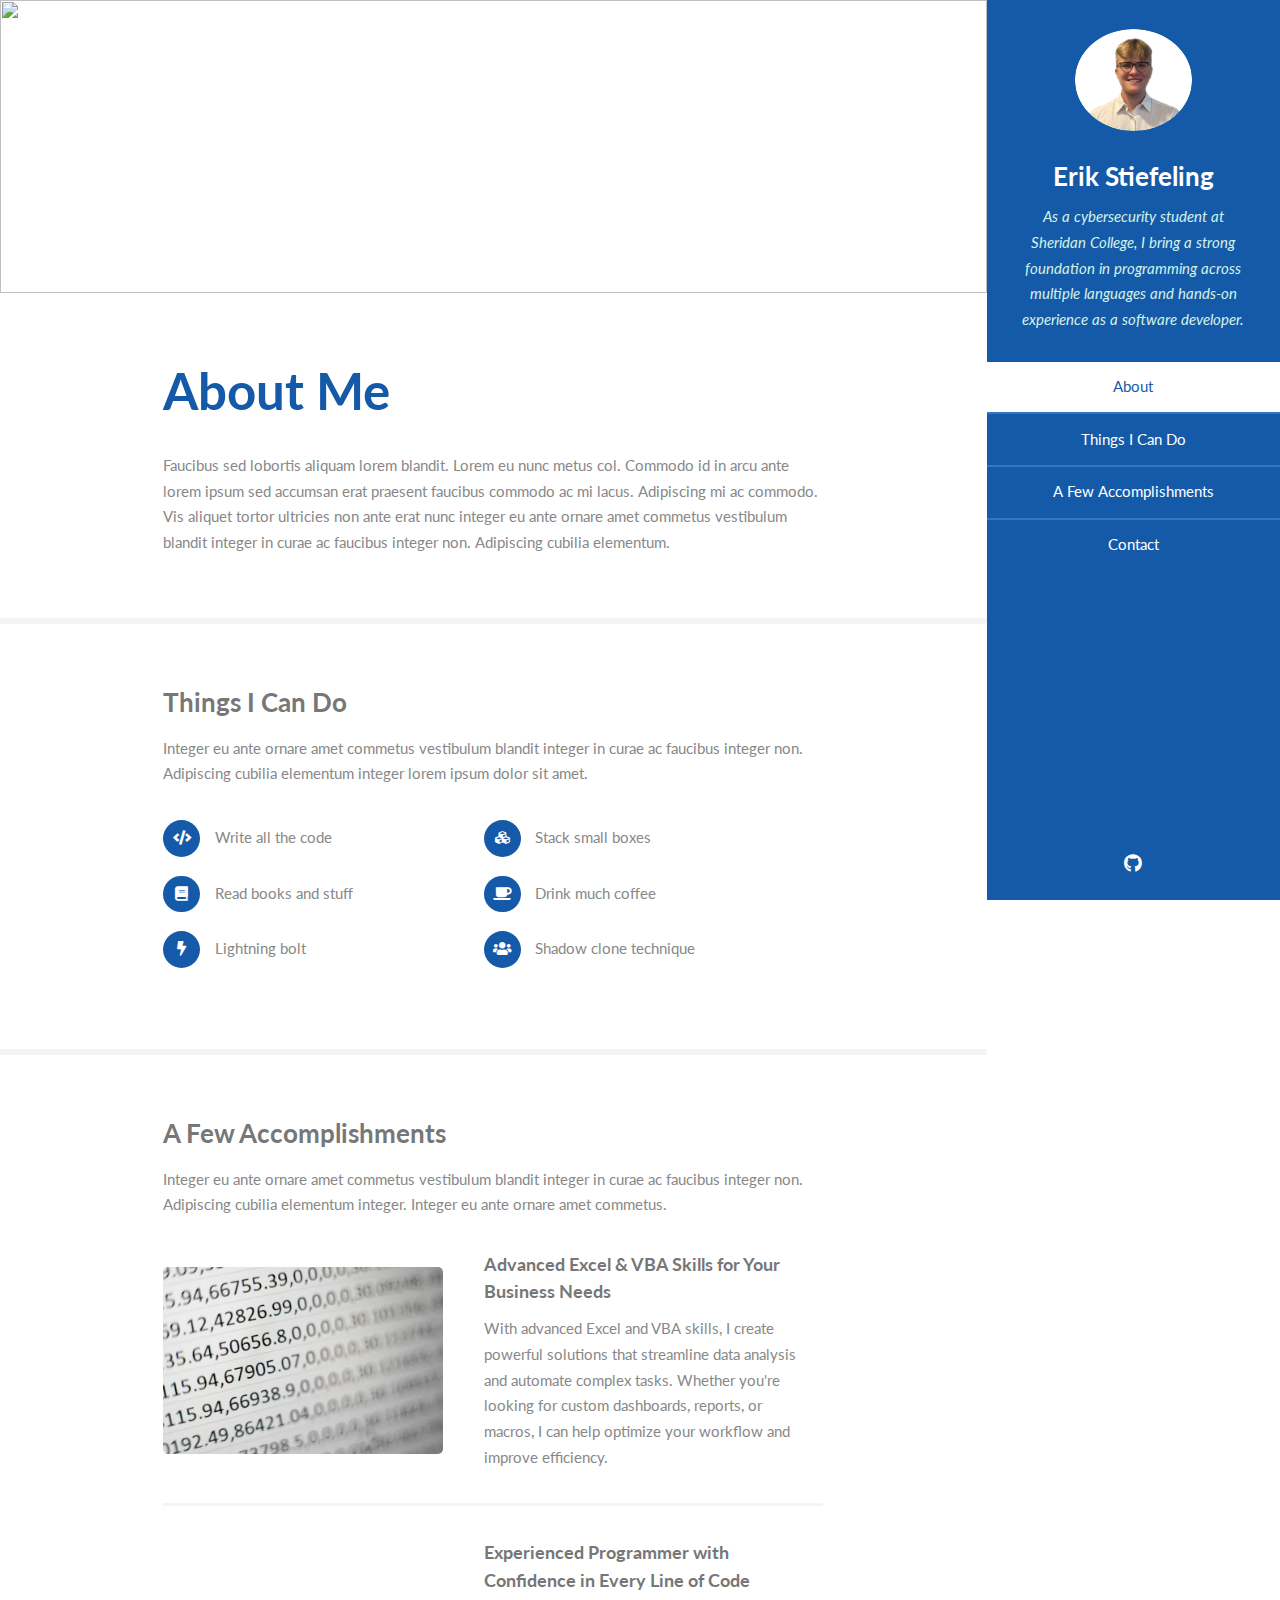
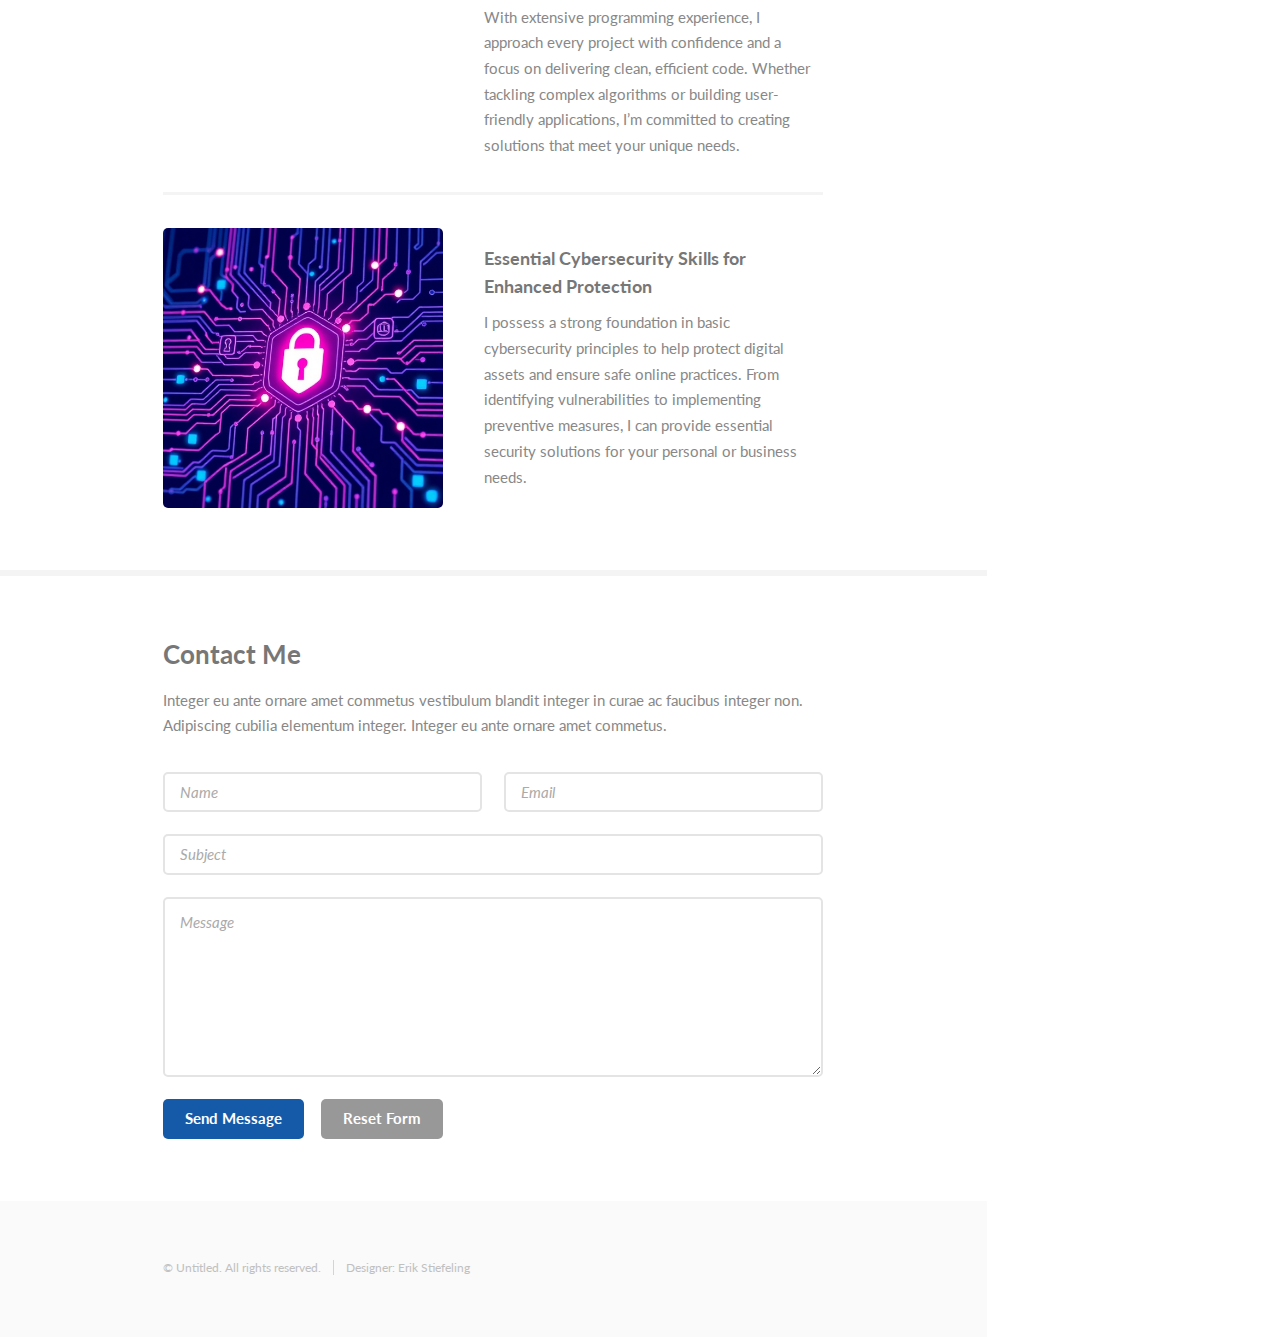
==== Erik-Portfolio.html @ 50ebcfc8 "Changes website url" ====
<!DOCTYPE HTML>
<html>
	<head>
		<title>Erik Stiefeling's Portfolio</title>
		<meta charset="utf-8" />
		<meta name="viewport" content="width=device-width, initial-scale=1, user-scalable=no" />
		<link rel="stylesheet" href="assets/css/main.css" />
	</head>
	<body class="is-preload">

		<!-- Header -->
			<section id="header">
				<header>
					<span class="image avatar"><img src="images/ErikPhotoID.jpg" alt="" /></span>
					<h1 id="logo"><a href="#">Erik Stiefeling</a></h1>
					<p>As a cybersecurity student at Sheridan College, I bring a strong foundation in programming across multiple languages and hands-on experience as a software developer.</p>
				</header>
				<nav id="nav">
					<ul>
						<li><a href="#one" class="active">About</a></li>
						<li><a href="#two">Things I Can Do</a></li>
						<li><a href="#three">A Few Accomplishments</a></li>
						<li><a href="#four">Contact</a></li>
					</ul>
				</nav>
				<footer>
					<ul class="icons">
						<li><a href="https://github.com/erik-stief" class="icon brands fa-github"><span class="label">Github</span></a></li>
					</ul>
				</footer>
			</section>

		<!-- Wrapper -->
			<div id="wrapper">

				<!-- Main -->
					<div id="main">

						<!-- One -->
							<section id="one">
								<div class="image main" data-position="center">
									<img src="images/code.jpg" alt="" />
								</div>
								<div class="container">
									<header class="major">
										<h2>About Me</h2>
										<p></p>
									</header>
									<p>Faucibus sed lobortis aliquam lorem blandit. Lorem eu nunc metus col. Commodo id in arcu ante lorem ipsum sed accumsan erat praesent faucibus commodo ac mi lacus. Adipiscing mi ac commodo. Vis aliquet tortor ultricies non ante erat nunc integer eu ante ornare amet commetus vestibulum blandit integer in curae ac faucibus integer non. Adipiscing cubilia elementum.</p>
								</div>
							</section>

						<!-- Two -->
							<section id="two">
								<div class="container">
									<h3>Things I Can Do</h3>
									<p>Integer eu ante ornare amet commetus vestibulum blandit integer in curae ac faucibus integer non. Adipiscing cubilia elementum integer lorem ipsum dolor sit amet.</p>
									<ul class="feature-icons">
										<li class="icon solid fa-code">Write all the code</li>
										<li class="icon solid fa-cubes">Stack small boxes</li>
										<li class="icon solid fa-book">Read books and stuff</li>
										<li class="icon solid fa-coffee">Drink much coffee</li>
										<li class="icon solid fa-bolt">Lightning bolt</li>
										<li class="icon solid fa-users">Shadow clone technique</li>
									</ul>
								</div>
							</section>

						<!-- Three -->
							<section id="three">
								<div class="container">
									<h3>A Few Accomplishments</h3>
									<p>Integer eu ante ornare amet commetus vestibulum blandit integer in curae ac faucibus integer non. Adipiscing cubilia elementum integer. Integer eu ante ornare amet commetus.</p>
									<div class="features">
										<article>
											<a href="#" class="image"><img src="images/excel.jpg" alt="" /></a>
											<div class="inner">
												<h4>Advanced Excel & VBA Skills for Your Business Needs</h4>
												<p>With advanced Excel and VBA skills, I create powerful solutions that streamline data analysis and automate complex tasks. Whether you're looking for custom dashboards, reports, or macros, I can help optimize your workflow and improve efficiency.</p>
											</div>
										</article>
										<article>
											<a href="#" class="image"><img src="images/coding_skills.png" alt="" /></a>
											<div class="inner">
												<h4>Experienced Programmer with Confidence in Every Line of Code</h4>
												<p>With extensive programming experience, I approach every project with confidence and a focus on delivering clean, efficient code. Whether tackling complex algorithms or building user-friendly applications, I’m committed to creating solutions that meet your unique needs.</p>
											</div>
										</article>
										<article>
											<a href="#" class="image"><img src="images/cybersecurity.jpg" alt="" /></a>
											<div class="inner">
												<h4>Essential Cybersecurity Skills for Enhanced Protection</h4>
												<p>I possess a strong foundation in basic cybersecurity principles to help protect digital assets and ensure safe online practices. From identifying vulnerabilities to implementing preventive measures, I can provide essential security solutions for your personal or business needs.</p>
											</div>
										</article>
									</div>
								</div>
							</section>

						<!-- Four -->
							<section id="four">
								<div class="container">
									<h3>Contact Me</h3>
									<p>Integer eu ante ornare amet commetus vestibulum blandit integer in curae ac faucibus integer non. Adipiscing cubilia elementum integer. Integer eu ante ornare amet commetus.</p>
									<form method="post" action="#">
										<div class="row gtr-uniform">
											<div class="col-6 col-12-xsmall"><input type="text" name="name" id="name" placeholder="Name" /></div>
											<div class="col-6 col-12-xsmall"><input type="email" name="email" id="email" placeholder="Email" /></div>
											<div class="col-12"><input type="text" name="subject" id="subject" placeholder="Subject" /></div>
											<div class="col-12"><textarea name="message" id="message" placeholder="Message" rows="6"></textarea></div>
											<div class="col-12">
												<ul class="actions">
													<li><input type="submit" class="primary" value="Send Message" /></li>
													<li><input type="reset" value="Reset Form" /></li>
												</ul>
											</div>
										</div>
									</form>
								</div>
							</section>

						<!-- Five -->
						<!--
							<section id="five">
								<div class="container">
									<h3>Elements</h3>

									<section>
										<h4>Text</h4>
										<p>This is <b>bold</b> and this is <strong>strong</strong>. This is <i>italic</i> and this is <em>emphasized</em>.
										This is <sup>superscript</sup> text and this is <sub>subscript</sub> text.
										This is <u>underlined</u> and this is code: <code>for (;;) { ... }</code>. Finally, <a href="#">this is a link</a>.</p>
										<hr />
										<header>
											<h4>Heading with a Subtitle</h4>
											<p>Lorem ipsum dolor sit amet nullam id egestas urna aliquam</p>
										</header>
										<p>Nunc lacinia ante nunc ac lobortis. Interdum adipiscing gravida odio porttitor sem non mi integer non faucibus ornare mi ut ante amet placerat aliquet. Volutpat eu sed ante lacinia sapien lorem accumsan varius montes viverra nibh in adipiscing blandit tempus accumsan.</p>
										<header>
											<h5>Heading with a Subtitle</h5>
											<p>Lorem ipsum dolor sit amet nullam id egestas urna aliquam</p>
										</header>
										<p>Nunc lacinia ante nunc ac lobortis. Interdum adipiscing gravida odio porttitor sem non mi integer non faucibus ornare mi ut ante amet placerat aliquet. Volutpat eu sed ante lacinia sapien lorem accumsan varius montes viverra nibh in adipiscing blandit tempus accumsan.</p>
										<hr />
										<h2>Heading Level 2</h2>
										<h3>Heading Level 3</h3>
										<h4>Heading Level 4</h4>
										<h5>Heading Level 5</h5>
										<h6>Heading Level 6</h6>
										<hr />
										<h5>Blockquote</h5>
										<blockquote>Fringilla nisl. Donec accumsan interdum nisi, quis tincidunt felis sagittis eget tempus euismod. Vestibulum ante ipsum primis in faucibus vestibulum. Blandit adipiscing eu felis iaculis volutpat ac adipiscing accumsan faucibus. Vestibulum ante ipsum primis in faucibus lorem ipsum dolor sit amet nullam adipiscing eu felis.</blockquote>
										<h5>Preformatted</h5>
										<pre><code>i = 0;

while (!deck.isInOrder()) {
    print 'Iteration ' + i;
    deck.shuffle();
    i++;
}

print 'It took ' + i + ' iterations to sort the deck.';</code></pre>
									</section>

									<section>
										<h4>Lists</h4>
										<div class="row">
											<div class="col-6 col-12-xsmall">
												<h5>Unordered</h5>
												<ul>
													<li>Dolor pulvinar etiam magna etiam.</li>
													<li>Sagittis adipiscing lorem eleifend.</li>
													<li>Felis enim feugiat dolore viverra.</li>
												</ul>
												<h5>Alternate</h5>
												<ul class="alt">
													<li>Dolor pulvinar etiam magna etiam.</li>
													<li>Sagittis adipiscing lorem eleifend.</li>
													<li>Felis enim feugiat dolore viverra.</li>
												</ul>
											</div>
											<div class="col-6 col-12-xsmall">
												<h5>Ordered</h5>
												<ol>
													<li>Dolor pulvinar etiam magna etiam.</li>
													<li>Etiam vel felis at lorem sed viverra.</li>
													<li>Felis enim feugiat dolore viverra.</li>
													<li>Dolor pulvinar etiam magna etiam.</li>
													<li>Etiam vel felis at lorem sed viverra.</li>
													<li>Felis enim feugiat dolore viverra.</li>
												</ol>
												<h5>Icons</h5>
												<ul class="icons">
													<li><a href="#" class="icon brands fa-twitter"><span class="label">Twitter</span></a></li>
													<li><a href="#" class="icon brands fa-facebook-f"><span class="label">Facebook</span></a></li>
													<li><a href="#" class="icon brands fa-instagram"><span class="label">Instagram</span></a></li>
													<li><a href="#" class="icon brands fa-github"><span class="label">Github</span></a></li>
													<li><a href="#" class="icon brands fa-dribbble"><span class="label">Dribbble</span></a></li>
													<li><a href="#" class="icon brands fa-tumblr"><span class="label">Tumblr</span></a></li>
												</ul>
											</div>
										</div>
										<h5>Actions</h5>
										<ul class="actions">
											<li><a href="#" class="button primary">Default</a></li>
											<li><a href="#" class="button">Default</a></li>
											<li><a href="#" class="button alt">Default</a></li>
										</ul>
										<ul class="actions small">
											<li><a href="#" class="button primary small">Small</a></li>
											<li><a href="#" class="button small">Small</a></li>
											<li><a href="#" class="button alt small">Small</a></li>
										</ul>
										<div class="row">
											<div class="col-3 col-6-medium col-12-xsmall">
												<ul class="actions stacked">
													<li><a href="#" class="button primary">Default</a></li>
													<li><a href="#" class="button">Default</a></li>
													<li><a href="#" class="button alt">Default</a></li>
												</ul>
											</div>
											<div class="col-3 col-6 col-12-xsmall">
												<ul class="actions stacked">
													<li><a href="#" class="button primary small">Small</a></li>
													<li><a href="#" class="button small">Small</a></li>
													<li><a href="#" class="button alt small">Small</a></li>
												</ul>
											</div>
											<div class="col-3 col-6-medium col-12-xsmall">
												<ul class="actions stacked">
													<li><a href="#" class="button primary fit">Default</a></li>
													<li><a href="#" class="button fit">Default</a></li>
													<li><a href="#" class="button alt fit">Default</a></li>
												</ul>
											</div>
											<div class="col-3 col-6-medium col-12-xsmall">
												<ul class="actions stacked">
													<li><a href="#" class="button primary small fit">Small</a></li>
													<li><a href="#" class="button small fit">Small</a></li>
													<li><a href="#" class="button alt small fit">Small</a></li>
												</ul>
											</div>
										</div>
									</section>

									<section>
										<h4>Table</h4>
										<h5>Default</h5>
										<div class="table-wrapper">
											<table>
												<thead>
													<tr>
														<th>Name</th>
														<th>Description</th>
														<th>Price</th>
													</tr>
												</thead>
												<tbody>
													<tr>
														<td>Item One</td>
														<td>Ante turpis integer aliquet porttitor.</td>
														<td>29.99</td>
													</tr>
													<tr>
														<td>Item Two</td>
														<td>Vis ac commodo adipiscing arcu aliquet.</td>
														<td>19.99</td>
													</tr>
													<tr>
														<td>Item Three</td>
														<td> Morbi faucibus arcu accumsan lorem.</td>
														<td>29.99</td>
													</tr>
													<tr>
														<td>Item Four</td>
														<td>Vitae integer tempus condimentum.</td>
														<td>19.99</td>
													</tr>
													<tr>
														<td>Item Five</td>
														<td>Ante turpis integer aliquet porttitor.</td>
														<td>29.99</td>
													</tr>
												</tbody>
												<tfoot>
													<tr>
														<td colspan="2"></td>
														<td>100.00</td>
													</tr>
												</tfoot>
											</table>
										</div>

										<h5>Alternate</h5>
										<div class="table-wrapper">
											<table class="alt">
												<thead>
													<tr>
														<th>Name</th>
														<th>Description</th>
														<th>Price</th>
													</tr>
												</thead>
												<tbody>
													<tr>
														<td>Item One</td>
														<td>Ante turpis integer aliquet porttitor.</td>
														<td>29.99</td>
													</tr>
													<tr>
														<td>Item Two</td>
														<td>Vis ac commodo adipiscing arcu aliquet.</td>
														<td>19.99</td>
													</tr>
													<tr>
														<td>Item Three</td>
														<td> Morbi faucibus arcu accumsan lorem.</td>
														<td>29.99</td>
													</tr>
													<tr>
														<td>Item Four</td>
														<td>Vitae integer tempus condimentum.</td>
														<td>19.99</td>
													</tr>
													<tr>
														<td>Item Five</td>
														<td>Ante turpis integer aliquet porttitor.</td>
														<td>29.99</td>
													</tr>
												</tbody>
												<tfoot>
													<tr>
														<td colspan="2"></td>
														<td>100.00</td>
													</tr>
												</tfoot>
											</table>
										</div>
									</section>

									<section>
										<h4>Buttons</h4>
										<ul class="actions">
											<li><a href="#" class="button primary">Primary</a></li>
											<li><a href="#" class="button">Default</a></li>
											<li><a href="#" class="button alt">Alternate</a></li>
										</ul>
										<ul class="actions">
											<li><a href="#" class="button primary large">Large</a></li>
											<li><a href="#" class="button">Default</a></li>
											<li><a href="#" class="button alt small">Small</a></li>
										</ul>
										<ul class="actions fit">
											<li><a href="#" class="button primary fit">Fit</a></li>
											<li><a href="#" class="button fit">Fit</a></li>
											<li><a href="#" class="button alt fit">Fit</a></li>
										</ul>
										<ul class="actions fit small">
											<li><a href="#" class="button primary fit small">Fit + Small</a></li>
											<li><a href="#" class="button fit small">Fit + Small</a></li>
											<li><a href="#" class="button alt fit small">Fit + Small</a></li>
										</ul>
										<ul class="actions">
											<li><a href="#" class="button primary icon solid fa-download">Icon</a></li>
											<li><a href="#" class="button icon solid fa-download">Icon</a></li>
											<li><a href="#" class="button alt icon solid fa-check">Icon</a></li>
										</ul>
										<ul class="actions">
											<li><span class="button primary disabled">Primary</span></li>
											<li><span class="button disabled">Default</span></li>
											<li><span class="button alt disabled">Alternate</span></li>
										</ul>
									</section>

									<section>
										<h4>Form</h4>
										<form method="post" action="#">
											<div class="row gtr-uniform">
												<div class="col-6 col-12-xsmall">
													<input type="text" name="demo-name" id="demo-name" value="" placeholder="Name" />
												</div>
												<div class="col-6 col-12-xsmall">
													<input type="email" name="demo-email" id="demo-email" value="" placeholder="Email" />
												</div>
												<div class="col-12">
													<select name="demo-category" id="demo-category">
														<option value="">- Category -</option>
														<option value="1">Manufacturing</option>
														<option value="1">Shipping</option>
														<option value="1">Administration</option>
														<option value="1">Human Resources</option>
													</select>
												</div>
												<div class="col-4 col-12-medium">
													<input type="radio" id="demo-priority-low" name="demo-priority" checked>
													<label for="demo-priority-low">Low Priority</label>
												</div>
												<div class="col-4 col-12-medium">
													<input type="radio" id="demo-priority-normal" name="demo-priority">
													<label for="demo-priority-normal">Normal Priority</label>
												</div>
												<div class="col-4 col-12-medium">
													<input type="radio" id="demo-priority-high" name="demo-priority">
													<label for="demo-priority-high">High Priority</label>
												</div>
												<div class="col-6 col-12-medium">
													<input type="checkbox" id="demo-copy" name="demo-copy">
													<label for="demo-copy">Email me a copy of this message</label>
												</div>
												<div class="col-6 col-12-medium">
													<input type="checkbox" id="demo-human" name="demo-human" checked>
													<label for="demo-human">I am a human and not a robot</label>
												</div>
												<div class="col-12">
													<textarea name="demo-message" id="demo-message" placeholder="Enter your message" rows="6"></textarea>
												</div>
												<div class="col-12">
													<ul class="actions">
														<li><input type="submit" value="Send Message" /></li>
														<li><input type="reset" value="Reset" class="alt" /></li>
													</ul>
												</div>
											</div>
										</form>
									</section>

									<section>
										<h4>Image</h4>
										<h5>Fit</h5>
										<span class="image fit"><img src="images/banner.jpg" alt="" /></span>
										<div class="box alt">
											<div class="row gtr-50 gtr-uniform">
												<div class="col-4"><span class="image fit"><img src="images/pic01.jpg" alt="" /></span></div>
												<div class="col-4"><span class="image fit"><img src="images/pic02.jpg" alt="" /></span></div>
												<div class="col-4"><span class="image fit"><img src="images/pic03.jpg" alt="" /></span></div>
												<div class="col-4"><span class="image fit"><img src="images/pic02.jpg" alt="" /></span></div>
												<div class="col-4"><span class="image fit"><img src="images/pic03.jpg" alt="" /></span></div>
												<div class="col-4"><span class="image fit"><img src="images/pic01.jpg" alt="" /></span></div>
												<div class="col-4"><span class="image fit"><img src="images/pic03.jpg" alt="" /></span></div>
												<div class="col-4"><span class="image fit"><img src="images/pic01.jpg" alt="" /></span></div>
												<div class="col-4"><span class="image fit"><img src="images/pic02.jpg" alt="" /></span></div>
											</div>
										</div>
										<h5>Left &amp; Right</h5>
										<p><span class="image left"><img src="images/avatar.jpg" alt="" /></span>Fringilla nisl. Donec accumsan interdum nisi, quis tincidunt felis sagittis eget. tempus euismod. Vestibulum ante ipsum primis in faucibus vestibulum. Blandit adipiscing eu felis iaculis volutpat ac adipiscing accumsan eu faucibus. Integer ac pellentesque praesent tincidunt felis sagittis eget. tempus euismod. Vestibulum ante ipsum primis in faucibus vestibulum. Blandit adipiscing eu felis iaculis volutpat ac adipiscing accumsan eu faucibus. Integer ac pellentesque praesent. Donec accumsan interdum nisi, quis tincidunt felis sagittis eget. tempus euismod. Vestibulum ante ipsum primis in faucibus vestibulum. Blandit adipiscing eu felis iaculis volutpat ac adipiscing accumsan eu faucibus. Integer ac pellentesque praesent tincidunt felis sagittis eget. tempus euismod. Vestibulum ante ipsum primis in faucibus vestibulum. Blandit adipiscing eu felis iaculis volutpat ac adipiscing accumsan eu faucibus. Integer ac pellentesque praesent.</p>
										<p><span class="image right"><img src="images/avatar.jpg" alt="" /></span>Fringilla nisl. Donec accumsan interdum nisi, quis tincidunt felis sagittis eget. tempus euismod. Vestibulum ante ipsum primis in faucibus vestibulum. Blandit adipiscing eu felis iaculis volutpat ac adipiscing accumsan eu faucibus. Integer ac pellentesque praesent tincidunt felis sagittis eget. tempus euismod. Vestibulum ante ipsum primis in faucibus vestibulum. Blandit adipiscing eu felis iaculis volutpat ac adipiscing accumsan eu faucibus. Integer ac pellentesque praesent. Donec accumsan interdum nisi, quis tincidunt felis sagittis eget. tempus euismod. Vestibulum ante ipsum primis in faucibus vestibulum. Blandit adipiscing eu felis iaculis volutpat ac adipiscing accumsan eu faucibus. Integer ac pellentesque praesent tincidunt felis sagittis eget. tempus euismod. Vestibulum ante ipsum primis in faucibus vestibulum. Blandit adipiscing eu felis iaculis volutpat ac adipiscing accumsan eu faucibus. Integer ac pellentesque praesent.</p>
									</section>

								</div>
							</section>
						-->

					</div>

				<!-- Footer -->
					<section id="footer">
						<div class="container">
							<ul class="copyright">
								<li>&copy; Untitled. All rights reserved.</li><li>Designer: Erik Stiefeling</li>
							</ul>
						</div>
					</section>

			</div>

		<!-- Scripts -->
			<script src="assets/js/jquery.min.js"></script>
			<script src="assets/js/jquery.scrollex.min.js"></script>
			<script src="assets/js/jquery.scrolly.min.js"></script>
			<script src="assets/js/browser.min.js"></script>
			<script src="assets/js/breakpoints.min.js"></script>
			<script src="assets/js/util.js"></script>
			<script src="assets/js/main.js"></script>

	</body>
</html>
---- assets/css/main.css ----
@import url("fontawesome-all.min.css");
@import url("https://fonts.googleapis.com/css?family=Lato:400,400italic,700,700italic|Source+Code+Pro:400");

html, body, div, span, applet, object,
iframe, h1, h2, h3, h4, h5, h6, p, blockquote,
pre, a, abbr, acronym, address, big, cite,
code, del, dfn, em, img, ins, kbd, q, s, samp,
small, strike, strong, sub, sup, tt, var, b,
u, i, center, dl, dt, dd, ol, ul, li, fieldset,
form, label, legend, table, caption, tbody,
tfoot, thead, tr, th, td, article, aside,
canvas, details, embed, figure, figcaption,
footer, header, hgroup, menu, nav, output, ruby,
section, summary, time, mark, audio, video {
	margin: 0;
	padding: 0;
	border: 0;
	font-size: 100%;
	font: inherit;
	vertical-align: baseline;}

article, aside, details, figcaption, figure,
footer, header, hgroup, menu, nav, section {
	display: block;}

body {
	line-height: 1;
}

ol, ul {
	list-style: none;
}

blockquote, q {
	quotes: none;
}

	blockquote:before, blockquote:after, q:before, q:after {
		content: '';
		content: none;
	}

table {
	border-collapse: collapse;
	border-spacing: 0;
}

body {
	-webkit-text-size-adjust: none;
}

mark {
	background-color: transparent;
	color: inherit;
}

input::-moz-focus-inner {
	border: 0;
	padding: 0;
}

input, select, textarea {
	-moz-appearance: none;
	-webkit-appearance: none;
	-ms-appearance: none;
	appearance: none;
}

/* Basic */

	html {
		box-sizing: border-box;
	}

	*, *:before, *:after {
		box-sizing: inherit;
	}

	body {
		background: #fff;
	}

		body.is-preload *, body.is-preload *:before, body.is-preload *:after {
			-moz-animation: none !important;
			-webkit-animation: none !important;
			-ms-animation: none !important;
			animation: none !important;
			-moz-transition: none !important;
			-webkit-transition: none !important;
			-ms-transition: none !important;
			transition: none !important;
		}

	body, input, select, textarea {
		color: #888;
		font-family: "Lato", sans-serif;
		font-size: 16pt;
		font-weight: 400;
		line-height: 1.75em;
	}

	a {
		-moz-transition: color 0.2s ease-in-out, border-color 0.2s ease-in-out;
		-webkit-transition: color 0.2s ease-in-out, border-color 0.2s ease-in-out;
		-ms-transition: color 0.2s ease-in-out, border-color 0.2s ease-in-out;
		transition: color 0.2s ease-in-out, border-color 0.2s ease-in-out;
		border-bottom: solid 1px #e4e4e4;
		color: inherit;
		text-decoration: none;
	}

		a:hover {
			border-bottom-color: transparent;
			color: #155aa8 !important;
		}

	strong, b {
		color: #777;
		font-weight: 700;
	}

	em, i {
		font-style: italic;
	}

	p {
		margin: 0 0 2.25em 0;
	}

	h1, h2, h3, h4, h5, h6 {
		color: #777;
		font-weight: 700;
		line-height: 1em;
		margin: 0 0 0.5625em 0;
	}

		h1 a, h2 a, h3 a, h4 a, h5 a, h6 a {
			border: 0;
			color: inherit;
			text-decoration: none;
		}

	h2 {
		font-size: 2em;
		line-height: 1.5em;
	}

	h3 {
		font-size: 1.75em;
		line-height: 1.5em;
	}

	h4 {
		font-size: 1.25em;
		line-height: 1.5em;
	}

	h5 {
		font-size: 0.9em;
		line-height: 1.5em;
	}

	h6 {
		font-size: 0.7em;
		line-height: 1.5em;
	}

	sub {
		font-size: 0.8em;
		position: relative;
		top: 0.5em;
	}

	sup {
		font-size: 0.8em;
		position: relative;
		top: -0.5em;
	}

	hr {
		border: 0;
		border-bottom: solid 2px #f4f4f4;
		margin: 2.25em 0;
	}

		hr.major {
			margin: 3.375em 0;
		}

	blockquote {
		border-left: solid 8px #e4e4e4;
		font-style: italic;
		margin: 0 0 2.25em 0;
		padding: 0.5em 0 0.5em 2em;
	}

	code {
		background: #555;
		border-radius: 5px;
		color: #fff;
		font-family: "Source Code Pro", monospace;
		font-size: 0.9em;
		margin: 0 0.25em;
		padding: 0.25em 0.65em;
	}

	pre {
		font-family: "Source Code Pro", monospace;
		font-size: 0.9em;
		margin: 0 0 2.25em 0;
	}

		pre code {
			-webkit-overflow-scrolling: touch;
			display: block;
			line-height: 1.5em;
			overflow-x: auto;
			padding: 1em 1.5em;
		}

	.align-left {
		text-align: left;
	}

	.align-center {
		text-align: center;
	}

	.align-right {
		text-align: right;
	}

/* Row */

	.row {
		display: flex;
		flex-wrap: wrap;
		box-sizing: border-box;
		align-items: stretch;
	}

		.row > * {
			box-sizing: border-box;
		}

		.row.gtr-uniform > * > :last-child {
			margin-bottom: 0;
		}

		.row.aln-left {
			justify-content: flex-start;
		}

		.row.aln-center {
			justify-content: center;
		}

		.row.aln-right {
			justify-content: flex-end;
		}

		.row.aln-top {
			align-items: flex-start;
		}

		.row.aln-middle {
			align-items: center;
		}

		.row.aln-bottom {
			align-items: flex-end;
		}

		.row > .imp {
			order: -1;
		}

		.row > .col-1 {
			width: 8.33333%;
		}

		.row > .off-1 {
			margin-left: 8.33333%;
		}

		.row > .col-2 {
			width: 16.66667%;
		}

		.row > .off-2 {
			margin-left: 16.66667%;
		}

		.row > .col-3 {
			width: 25%;
		}

		.row > .off-3 {
			margin-left: 25%;
		}

		.row > .col-4 {
			width: 33.33333%;
		}

		.row > .off-4 {
			margin-left: 33.33333%;
		}

		.row > .col-5 {
			width: 41.66667%;
		}

		.row > .off-5 {
			margin-left: 41.66667%;
		}

		.row > .col-6 {
			width: 50%;
		}

		.row > .off-6 {
			margin-left: 50%;
		}

		.row > .col-7 {
			width: 58.33333%;
		}

		.row > .off-7 {
			margin-left: 58.33333%;
		}

		.row > .col-8 {
			width: 66.66667%;
		}

		.row > .off-8 {
			margin-left: 66.66667%;
		}

		.row > .col-9 {
			width: 75%;
		}

		.row > .off-9 {
			margin-left: 75%;
		}

		.row > .col-10 {
			width: 83.33333%;
		}

		.row > .off-10 {
			margin-left: 83.33333%;
		}

		.row > .col-11 {
			width: 91.66667%;
		}

		.row > .off-11 {
			margin-left: 91.66667%;
		}

		.row > .col-12 {
			width: 100%;
		}

		.row > .off-12 {
			margin-left: 100%;
		}

		.row.gtr-0 {
			margin-top: 0;
			margin-left: 0em;
		}

			.row.gtr-0 > * {
				padding: 0 0 0 0em;
			}

			.row.gtr-0.gtr-uniform {
				margin-top: 0em;
			}

				.row.gtr-0.gtr-uniform > * {
					padding-top: 0em;
				}

		.row.gtr-25 {
			margin-top: 0;
			margin-left: -0.5em;
		}

			.row.gtr-25 > * {
				padding: 0 0 0 0.5em;
			}

			.row.gtr-25.gtr-uniform {
				margin-top: -0.5em;
			}

				.row.gtr-25.gtr-uniform > * {
					padding-top: 0.5em;
				}

		.row.gtr-50 {
			margin-top: 0;
			margin-left: -1em;
		}

			.row.gtr-50 > * {
				padding: 0 0 0 1em;
			}

			.row.gtr-50.gtr-uniform {
				margin-top: -1em;
			}

				.row.gtr-50.gtr-uniform > * {
					padding-top: 1em;
				}

		.row {
			margin-top: 0;
			margin-left: -2em;
		}

			.row > * {
				padding: 0 0 0 2em;
			}

			.row.gtr-uniform {
				margin-top: -2em;
			}

				.row.gtr-uniform > * {
					padding-top: 2em;
				}

		.row.gtr-150 {
			margin-top: 0;
			margin-left: -3em;
		}

			.row.gtr-150 > * {
				padding: 0 0 0 3em;
			}

			.row.gtr-150.gtr-uniform {
				margin-top: -3em;
			}

				.row.gtr-150.gtr-uniform > * {
					padding-top: 3em;
				}

		.row.gtr-200 {
			margin-top: 0;
			margin-left: -4em;
		}

			.row.gtr-200 > * {
				padding: 0 0 0 4em;
			}

			.row.gtr-200.gtr-uniform {
				margin-top: -4em;
			}

				.row.gtr-200.gtr-uniform > * {
					padding-top: 4em;
				}

		@media screen and (max-width: 1680px) {

			.row {
				display: flex;
				flex-wrap: wrap;
				box-sizing: border-box;
				align-items: stretch;
			}

				.row > * {
					box-sizing: border-box;
				}

				.row.gtr-uniform > * > :last-child {
					margin-bottom: 0;
				}

				.row.aln-left {
					justify-content: flex-start;
				}

				.row.aln-center {
					justify-content: center;
				}

				.row.aln-right {
					justify-content: flex-end;
				}

				.row.aln-top {
					align-items: flex-start;
				}

				.row.aln-middle {
					align-items: center;
				}

				.row.aln-bottom {
					align-items: flex-end;
				}

				.row > .imp-xlarge {
					order: -1;
				}

				.row > .col-1-xlarge {
					width: 8.33333%;
				}

				.row > .off-1-xlarge {
					margin-left: 8.33333%;
				}

				.row > .col-2-xlarge {
					width: 16.66667%;
				}

				.row > .off-2-xlarge {
					margin-left: 16.66667%;
				}

				.row > .col-3-xlarge {
					width: 25%;
				}

				.row > .off-3-xlarge {
					margin-left: 25%;
				}

				.row > .col-4-xlarge {
					width: 33.33333%;
				}

				.row > .off-4-xlarge {
					margin-left: 33.33333%;
				}

				.row > .col-5-xlarge {
					width: 41.66667%;
				}

				.row > .off-5-xlarge {
					margin-left: 41.66667%;
				}

				.row > .col-6-xlarge {
					width: 50%;
				}

				.row > .off-6-xlarge {
					margin-left: 50%;
				}

				.row > .col-7-xlarge {
					width: 58.33333%;
				}

				.row > .off-7-xlarge {
					margin-left: 58.33333%;
				}

				.row > .col-8-xlarge {
					width: 66.66667%;
				}

				.row > .off-8-xlarge {
					margin-left: 66.66667%;
				}

				.row > .col-9-xlarge {
					width: 75%;
				}

				.row > .off-9-xlarge {
					margin-left: 75%;
				}

				.row > .col-10-xlarge {
					width: 83.33333%;
				}

				.row > .off-10-xlarge {
					margin-left: 83.33333%;
				}

				.row > .col-11-xlarge {
					width: 91.66667%;
				}

				.row > .off-11-xlarge {
					margin-left: 91.66667%;
				}

				.row > .col-12-xlarge {
					width: 100%;
				}

				.row > .off-12-xlarge {
					margin-left: 100%;
				}

				.row.gtr-0 {
					margin-top: 0;
					margin-left: 0em;
				}

					.row.gtr-0 > * {
						padding: 0 0 0 0em;
					}

					.row.gtr-0.gtr-uniform {
						margin-top: 0em;
					}

						.row.gtr-0.gtr-uniform > * {
							padding-top: 0em;
						}

				.row.gtr-25 {
					margin-top: 0;
					margin-left: -0.5em;
				}

					.row.gtr-25 > * {
						padding: 0 0 0 0.5em;
					}

					.row.gtr-25.gtr-uniform {
						margin-top: -0.5em;
					}

						.row.gtr-25.gtr-uniform > * {
							padding-top: 0.5em;
						}

				.row.gtr-50 {
					margin-top: 0;
					margin-left: -1em;
				}

					.row.gtr-50 > * {
						padding: 0 0 0 1em;
					}

					.row.gtr-50.gtr-uniform {
						margin-top: -1em;
					}

						.row.gtr-50.gtr-uniform > * {
							padding-top: 1em;
						}

				.row {
					margin-top: 0;
					margin-left: -2em;
				}

					.row > * {
						padding: 0 0 0 2em;
					}

					.row.gtr-uniform {
						margin-top: -2em;
					}

						.row.gtr-uniform > * {
							padding-top: 2em;
						}

				.row.gtr-150 {
					margin-top: 0;
					margin-left: -3em;
				}

					.row.gtr-150 > * {
						padding: 0 0 0 3em;
					}

					.row.gtr-150.gtr-uniform {
						margin-top: -3em;
					}

						.row.gtr-150.gtr-uniform > * {
							padding-top: 3em;
						}

				.row.gtr-200 {
					margin-top: 0;
					margin-left: -4em;
				}

					.row.gtr-200 > * {
						padding: 0 0 0 4em;
					}

					.row.gtr-200.gtr-uniform {
						margin-top: -4em;
					}

						.row.gtr-200.gtr-uniform > * {
							padding-top: 4em;
						}

		}

		@media screen and (max-width: 1280px) {

			.row {
				display: flex;
				flex-wrap: wrap;
				box-sizing: border-box;
				align-items: stretch;
			}

				.row > * {
					box-sizing: border-box;
				}

				.row.gtr-uniform > * > :last-child {
					margin-bottom: 0;
				}

				.row.aln-left {
					justify-content: flex-start;
				}

				.row.aln-center {
					justify-content: center;
				}

				.row.aln-right {
					justify-content: flex-end;
				}

				.row.aln-top {
					align-items: flex-start;
				}

				.row.aln-middle {
					align-items: center;
				}

				.row.aln-bottom {
					align-items: flex-end;
				}

				.row > .imp-large {
					order: -1;
				}

				.row > .col-1-large {
					width: 8.33333%;
				}

				.row > .off-1-large {
					margin-left: 8.33333%;
				}

				.row > .col-2-large {
					width: 16.66667%;
				}

				.row > .off-2-large {
					margin-left: 16.66667%;
				}

				.row > .col-3-large {
					width: 25%;
				}

				.row > .off-3-large {
					margin-left: 25%;
				}

				.row > .col-4-large {
					width: 33.33333%;
				}

				.row > .off-4-large {
					margin-left: 33.33333%;
				}

				.row > .col-5-large {
					width: 41.66667%;
				}

				.row > .off-5-large {
					margin-left: 41.66667%;
				}

				.row > .col-6-large {
					width: 50%;
				}

				.row > .off-6-large {
					margin-left: 50%;
				}

				.row > .col-7-large {
					width: 58.33333%;
				}

				.row > .off-7-large {
					margin-left: 58.33333%;
				}

				.row > .col-8-large {
					width: 66.66667%;
				}

				.row > .off-8-large {
					margin-left: 66.66667%;
				}

				.row > .col-9-large {
					width: 75%;
				}

				.row > .off-9-large {
					margin-left: 75%;
				}

				.row > .col-10-large {
					width: 83.33333%;
				}

				.row > .off-10-large {
					margin-left: 83.33333%;
				}

				.row > .col-11-large {
					width: 91.66667%;
				}

				.row > .off-11-large {
					margin-left: 91.66667%;
				}

				.row > .col-12-large {
					width: 100%;
				}

				.row > .off-12-large {
					margin-left: 100%;
				}

				.row.gtr-0 {
					margin-top: 0;
					margin-left: 0em;
				}

					.row.gtr-0 > * {
						padding: 0 0 0 0em;
					}

					.row.gtr-0.gtr-uniform {
						margin-top: 0em;
					}

						.row.gtr-0.gtr-uniform > * {
							padding-top: 0em;
						}

				.row.gtr-25 {
					margin-top: 0;
					margin-left: -0.375em;
				}

					.row.gtr-25 > * {
						padding: 0 0 0 0.375em;
					}

					.row.gtr-25.gtr-uniform {
						margin-top: -0.375em;
					}

						.row.gtr-25.gtr-uniform > * {
							padding-top: 0.375em;
						}

				.row.gtr-50 {
					margin-top: 0;
					margin-left: -0.75em;
				}

					.row.gtr-50 > * {
						padding: 0 0 0 0.75em;
					}

					.row.gtr-50.gtr-uniform {
						margin-top: -0.75em;
					}

						.row.gtr-50.gtr-uniform > * {
							padding-top: 0.75em;
						}

				.row {
					margin-top: 0;
					margin-left: -1.5em;
				}

					.row > * {
						padding: 0 0 0 1.5em;
					}

					.row.gtr-uniform {
						margin-top: -1.5em;
					}

						.row.gtr-uniform > * {
							padding-top: 1.5em;
						}

				.row.gtr-150 {
					margin-top: 0;
					margin-left: -2.25em;
				}

					.row.gtr-150 > * {
						padding: 0 0 0 2.25em;
					}

					.row.gtr-150.gtr-uniform {
						margin-top: -2.25em;
					}

						.row.gtr-150.gtr-uniform > * {
							padding-top: 2.25em;
						}

				.row.gtr-200 {
					margin-top: 0;
					margin-left: -3em;
				}

					.row.gtr-200 > * {
						padding: 0 0 0 3em;
					}

					.row.gtr-200.gtr-uniform {
						margin-top: -3em;
					}

						.row.gtr-200.gtr-uniform > * {
							padding-top: 3em;
						}

		}

		@media screen and (max-width: 1024px) {

			.row {
				display: flex;
				flex-wrap: wrap;
				box-sizing: border-box;
				align-items: stretch;
			}

				.row > * {
					box-sizing: border-box;
				}

				.row.gtr-uniform > * > :last-child {
					margin-bottom: 0;
				}

				.row.aln-left {
					justify-content: flex-start;
				}

				.row.aln-center {
					justify-content: center;
				}

				.row.aln-right {
					justify-content: flex-end;
				}

				.row.aln-top {
					align-items: flex-start;
				}

				.row.aln-middle {
					align-items: center;
				}

				.row.aln-bottom {
					align-items: flex-end;
				}

				.row > .imp-medium {
					order: -1;
				}

				.row > .col-1-medium {
					width: 8.33333%;
				}

				.row > .off-1-medium {
					margin-left: 8.33333%;
				}

				.row > .col-2-medium {
					width: 16.66667%;
				}

				.row > .off-2-medium {
					margin-left: 16.66667%;
				}

				.row > .col-3-medium {
					width: 25%;
				}

				.row > .off-3-medium {
					margin-left: 25%;
				}

				.row > .col-4-medium {
					width: 33.33333%;
				}

				.row > .off-4-medium {
					margin-left: 33.33333%;
				}

				.row > .col-5-medium {
					width: 41.66667%;
				}

				.row > .off-5-medium {
					margin-left: 41.66667%;
				}

				.row > .col-6-medium {
					width: 50%;
				}

				.row > .off-6-medium {
					margin-left: 50%;
				}

				.row > .col-7-medium {
					width: 58.33333%;
				}

				.row > .off-7-medium {
					margin-left: 58.33333%;
				}

				.row > .col-8-medium {
					width: 66.66667%;
				}

				.row > .off-8-medium {
					margin-left: 66.66667%;
				}

				.row > .col-9-medium {
					width: 75%;
				}

				.row > .off-9-medium {
					margin-left: 75%;
				}

				.row > .col-10-medium {
					width: 83.33333%;
				}

				.row > .off-10-medium {
					margin-left: 83.33333%;
				}

				.row > .col-11-medium {
					width: 91.66667%;
				}

				.row > .off-11-medium {
					margin-left: 91.66667%;
				}

				.row > .col-12-medium {
					width: 100%;
				}

				.row > .off-12-medium {
					margin-left: 100%;
				}

				.row.gtr-0 {
					margin-top: 0;
					margin-left: 0em;
				}

					.row.gtr-0 > * {
						padding: 0 0 0 0em;
					}

					.row.gtr-0.gtr-uniform {
						margin-top: 0em;
					}

						.row.gtr-0.gtr-uniform > * {
							padding-top: 0em;
						}

				.row.gtr-25 {
					margin-top: 0;
					margin-left: -0.375em;
				}

					.row.gtr-25 > * {
						padding: 0 0 0 0.375em;
					}

					.row.gtr-25.gtr-uniform {
						margin-top: -0.375em;
					}

						.row.gtr-25.gtr-uniform > * {
							padding-top: 0.375em;
						}

				.row.gtr-50 {
					margin-top: 0;
					margin-left: -0.75em;
				}

					.row.gtr-50 > * {
						padding: 0 0 0 0.75em;
					}

					.row.gtr-50.gtr-uniform {
						margin-top: -0.75em;
					}

						.row.gtr-50.gtr-uniform > * {
							padding-top: 0.75em;
						}

				.row {
					margin-top: 0;
					margin-left: -1.5em;
				}

					.row > * {
						padding: 0 0 0 1.5em;
					}

					.row.gtr-uniform {
						margin-top: -1.5em;
					}

						.row.gtr-uniform > * {
							padding-top: 1.5em;
						}

				.row.gtr-150 {
					margin-top: 0;
					margin-left: -2.25em;
				}

					.row.gtr-150 > * {
						padding: 0 0 0 2.25em;
					}

					.row.gtr-150.gtr-uniform {
						margin-top: -2.25em;
					}

						.row.gtr-150.gtr-uniform > * {
							padding-top: 2.25em;
						}

				.row.gtr-200 {
					margin-top: 0;
					margin-left: -3em;
				}

					.row.gtr-200 > * {
						padding: 0 0 0 3em;
					}

					.row.gtr-200.gtr-uniform {
						margin-top: -3em;
					}

						.row.gtr-200.gtr-uniform > * {
							padding-top: 3em;
						}

		}

		@media screen and (max-width: 736px) {

			.row {
				display: flex;
				flex-wrap: wrap;
				box-sizing: border-box;
				align-items: stretch;
			}

				.row > * {
					box-sizing: border-box;
				}

				.row.gtr-uniform > * > :last-child {
					margin-bottom: 0;
				}

				.row.aln-left {
					justify-content: flex-start;
				}

				.row.aln-center {
					justify-content: center;
				}

				.row.aln-right {
					justify-content: flex-end;
				}

				.row.aln-top {
					align-items: flex-start;
				}

				.row.aln-middle {
					align-items: center;
				}

				.row.aln-bottom {
					align-items: flex-end;
				}

				.row > .imp-small {
					order: -1;
				}

				.row > .col-1-small {
					width: 8.33333%;
				}

				.row > .off-1-small {
					margin-left: 8.33333%;
				}

				.row > .col-2-small {
					width: 16.66667%;
				}

				.row > .off-2-small {
					margin-left: 16.66667%;
				}

				.row > .col-3-small {
					width: 25%;
				}

				.row > .off-3-small {
					margin-left: 25%;
				}

				.row > .col-4-small {
					width: 33.33333%;
				}

				.row > .off-4-small {
					margin-left: 33.33333%;
				}

				.row > .col-5-small {
					width: 41.66667%;
				}

				.row > .off-5-small {
					margin-left: 41.66667%;
				}

				.row > .col-6-small {
					width: 50%;
				}

				.row > .off-6-small {
					margin-left: 50%;
				}

				.row > .col-7-small {
					width: 58.33333%;
				}

				.row > .off-7-small {
					margin-left: 58.33333%;
				}

				.row > .col-8-small {
					width: 66.66667%;
				}

				.row > .off-8-small {
					margin-left: 66.66667%;
				}

				.row > .col-9-small {
					width: 75%;
				}

				.row > .off-9-small {
					margin-left: 75%;
				}

				.row > .col-10-small {
					width: 83.33333%;
				}

				.row > .off-10-small {
					margin-left: 83.33333%;
				}

				.row > .col-11-small {
					width: 91.66667%;
				}

				.row > .off-11-small {
					margin-left: 91.66667%;
				}

				.row > .col-12-small {
					width: 100%;
				}

				.row > .off-12-small {
					margin-left: 100%;
				}

				.row.gtr-0 {
					margin-top: 0;
					margin-left: 0em;
				}

					.row.gtr-0 > * {
						padding: 0 0 0 0em;
					}

					.row.gtr-0.gtr-uniform {
						margin-top: 0em;
					}

						.row.gtr-0.gtr-uniform > * {
							padding-top: 0em;
						}

				.row.gtr-25 {
					margin-top: 0;
					margin-left: -0.3125em;
				}

					.row.gtr-25 > * {
						padding: 0 0 0 0.3125em;
					}

					.row.gtr-25.gtr-uniform {
						margin-top: -0.3125em;
					}

						.row.gtr-25.gtr-uniform > * {
							padding-top: 0.3125em;
						}

				.row.gtr-50 {
					margin-top: 0;
					margin-left: -0.625em;
				}

					.row.gtr-50 > * {
						padding: 0 0 0 0.625em;
					}

					.row.gtr-50.gtr-uniform {
						margin-top: -0.625em;
					}

						.row.gtr-50.gtr-uniform > * {
							padding-top: 0.625em;
						}

				.row {
					margin-top: 0;
					margin-left: -1.25em;
				}

					.row > * {
						padding: 0 0 0 1.25em;
					}

					.row.gtr-uniform {
						margin-top: -1.25em;
					}

						.row.gtr-uniform > * {
							padding-top: 1.25em;
						}

				.row.gtr-150 {
					margin-top: 0;
					margin-left: -1.875em;
				}

					.row.gtr-150 > * {
						padding: 0 0 0 1.875em;
					}

					.row.gtr-150.gtr-uniform {
						margin-top: -1.875em;
					}

						.row.gtr-150.gtr-uniform > * {
							padding-top: 1.875em;
						}

				.row.gtr-200 {
					margin-top: 0;
					margin-left: -2.5em;
				}

					.row.gtr-200 > * {
						padding: 0 0 0 2.5em;
					}

					.row.gtr-200.gtr-uniform {
						margin-top: -2.5em;
					}

						.row.gtr-200.gtr-uniform > * {
							padding-top: 2.5em;
						}

		}

		@media screen and (max-width: 480px) {

			.row {
				display: flex;
				flex-wrap: wrap;
				box-sizing: border-box;
				align-items: stretch;
			}

				.row > * {
					box-sizing: border-box;
				}

				.row.gtr-uniform > * > :last-child {
					margin-bottom: 0;
				}

				.row.aln-left {
					justify-content: flex-start;
				}

				.row.aln-center {
					justify-content: center;
				}

				.row.aln-right {
					justify-content: flex-end;
				}

				.row.aln-top {
					align-items: flex-start;
				}

				.row.aln-middle {
					align-items: center;
				}

				.row.aln-bottom {
					align-items: flex-end;
				}

				.row > .imp-xsmall {
					order: -1;
				}

				.row > .col-1-xsmall {
					width: 8.33333%;
				}

				.row > .off-1-xsmall {
					margin-left: 8.33333%;
				}

				.row > .col-2-xsmall {
					width: 16.66667%;
				}

				.row > .off-2-xsmall {
					margin-left: 16.66667%;
				}

				.row > .col-3-xsmall {
					width: 25%;
				}

				.row > .off-3-xsmall {
					margin-left: 25%;
				}

				.row > .col-4-xsmall {
					width: 33.33333%;
				}

				.row > .off-4-xsmall {
					margin-left: 33.33333%;
				}

				.row > .col-5-xsmall {
					width: 41.66667%;
				}

				.row > .off-5-xsmall {
					margin-left: 41.66667%;
				}

				.row > .col-6-xsmall {
					width: 50%;
				}

				.row > .off-6-xsmall {
					margin-left: 50%;
				}

				.row > .col-7-xsmall {
					width: 58.33333%;
				}

				.row > .off-7-xsmall {
					margin-left: 58.33333%;
				}

				.row > .col-8-xsmall {
					width: 66.66667%;
				}

				.row > .off-8-xsmall {
					margin-left: 66.66667%;
				}

				.row > .col-9-xsmall {
					width: 75%;
				}

				.row > .off-9-xsmall {
					margin-left: 75%;
				}

				.row > .col-10-xsmall {
					width: 83.33333%;
				}

				.row > .off-10-xsmall {
					margin-left: 83.33333%;
				}

				.row > .col-11-xsmall {
					width: 91.66667%;
				}

				.row > .off-11-xsmall {
					margin-left: 91.66667%;
				}

				.row > .col-12-xsmall {
					width: 100%;
				}

				.row > .off-12-xsmall {
					margin-left: 100%;
				}

				.row.gtr-0 {
					margin-top: 0;
					margin-left: 0em;
				}

					.row.gtr-0 > * {
						padding: 0 0 0 0em;
					}

					.row.gtr-0.gtr-uniform {
						margin-top: 0em;
					}

						.row.gtr-0.gtr-uniform > * {
							padding-top: 0em;
						}

				.row.gtr-25 {
					margin-top: 0;
					margin-left: -0.3125em;
				}

					.row.gtr-25 > * {
						padding: 0 0 0 0.3125em;
					}

					.row.gtr-25.gtr-uniform {
						margin-top: -0.3125em;
					}

						.row.gtr-25.gtr-uniform > * {
							padding-top: 0.3125em;
						}

				.row.gtr-50 {
					margin-top: 0;
					margin-left: -0.625em;
				}

					.row.gtr-50 > * {
						padding: 0 0 0 0.625em;
					}

					.row.gtr-50.gtr-uniform {
						margin-top: -0.625em;
					}

						.row.gtr-50.gtr-uniform > * {
							padding-top: 0.625em;
						}

				.row {
					margin-top: 0;
					margin-left: -1.25em;
				}

					.row > * {
						padding: 0 0 0 1.25em;
					}

					.row.gtr-uniform {
						margin-top: -1.25em;
					}

						.row.gtr-uniform > * {
							padding-top: 1.25em;
						}

				.row.gtr-150 {
					margin-top: 0;
					margin-left: -1.875em;
				}

					.row.gtr-150 > * {
						padding: 0 0 0 1.875em;
					}

					.row.gtr-150.gtr-uniform {
						margin-top: -1.875em;
					}

						.row.gtr-150.gtr-uniform > * {
							padding-top: 1.875em;
						}

				.row.gtr-200 {
					margin-top: 0;
					margin-left: -2.5em;
				}

					.row.gtr-200 > * {
						padding: 0 0 0 2.5em;
					}

					.row.gtr-200.gtr-uniform {
						margin-top: -2.5em;
					}

						.row.gtr-200.gtr-uniform > * {
							padding-top: 2.5em;
						}

		}

/* Container */

	.container {
		margin: 0 auto;
		max-width: calc(100% - 4.5em);
		width: 45em;
	}

		.container.xsmall {
			width: 11.25em;
		}

		.container.small {
			width: 22.5em;
		}

		.container.medium {
			width: 33.75em;
		}

		.container.large {
			width: 56.25em;
		}

		.container.xlarge {
			width: 67.5em;
		}

		.container.max {
			width: 100%;
		}

		@media screen and (max-width: 1024px) {

			.container {
				width: 100% !important;
			}

		}

		@media screen and (max-width: 480px) {

			.container {
				max-width: calc(100% - 3.375em);
			}

		}

/* Section/Article */

	section.special, article.special {
		text-align: center;
	}

	header p {
		color: #aaa;
		position: relative;
		margin: 0 0 1.6875em 0;
	}

	header h2 + p {
		font-size: 1.25em;
		margin-top: -0.5em;
		line-height: 1.5em;
	}

	header h3 + p {
		font-size: 1.1em;
		margin-top: -0.35em;
		line-height: 1.5em;
	}

	header h4 + p,
	header h5 + p,
	header h6 + p {
		font-size: 0.9em;
		margin-top: -0.25em;
		line-height: 1.5em;
	}

	header.major h2 {
		color: #155aa8;
		font-size: 3.5em;
	}

		header.major h2 + p {
			color: #777;
			font-size: 1.75em;
			font-weight: 700;
			margin-top: -0.75em;
		}

/* Form */

	form {
		margin: 0 0 2.25em 0;
	}

	label {
		color: #777;
		display: block;
		font-size: 0.9em;
		font-weight: 700;
		margin: 0 0 1.125em 0;
	}

	input::-moz-focus-inner {
		border: 0;
		padding: 0;
	}

	input[type="text"],
	input[type="password"],
	input[type="email"],
	select,
	textarea {
		-moz-appearance: none;
		-webkit-appearance: none;
		-ms-appearance: none;
		appearance: none;
		border-radius: 5px;
		border: none;
		border: solid 2px #e4e4e4;
		color: inherit;
		display: block;
		outline: 0;
		padding: 0 1em;
		text-decoration: none;
		width: 100%;
	}

		input[type="text"]:invalid,
		input[type="password"]:invalid,
		input[type="email"]:invalid,
		select:invalid,
		textarea:invalid {
			box-shadow: none;
		}

		input[type="text"]:focus,
		input[type="password"]:focus,
		input[type="email"]:focus,
		select:focus,
		textarea:focus {
			border-color: #155aa8;
		}

	select {
		background-image: url("data:image/svg+xml;charset=utf8,%3Csvg xmlns='http://www.w3.org/2000/svg' width='40' height='40' preserveAspectRatio='none' viewBox='0 0 40 40'%3E%3Cpath d='M9.4,12.3l10.4,10.4l10.4-10.4c0.2-0.2,0.5-0.4,0.9-0.4c0.3,0,0.6,0.1,0.9,0.4l3.3,3.3c0.2,0.2,0.4,0.5,0.4,0.9 c0,0.4-0.1,0.6-0.4,0.9L20.7,31.9c-0.2,0.2-0.5,0.4-0.9,0.4c-0.3,0-0.6-0.1-0.9-0.4L4.3,17.3c-0.2-0.2-0.4-0.5-0.4-0.9 c0-0.4,0.1-0.6,0.4-0.9l3.3-3.3c0.2-0.2,0.5-0.4,0.9-0.4S9.1,12.1,9.4,12.3z' fill='%23e4e4e4' /%3E%3C/svg%3E");
		background-size: 1.25em;
		background-repeat: no-repeat;
		background-position: calc(100% - 1em) center;
		height: 2.75em;
		padding-right: 2.75em;
		text-overflow: ellipsis;
	}

		select option {
			color: #777;
			background: #fff;
		}

		select:focus::-ms-value {
			background-color: transparent;
		}

		select::-ms-expand {
			display: none;
		}

	input[type="text"],
	input[type="password"],
	input[type="email"],
	select {
		height: 2.75em;
	}

	textarea {
		padding: 0.75em 1em;
	}

	input[type="checkbox"],
	input[type="radio"] {
		-moz-appearance: none;
		-webkit-appearance: none;
		-ms-appearance: none;
		appearance: none;
		display: block;
		float: left;
		margin-right: -2em;
		opacity: 0;
		width: 1em;
		z-index: -1;
	}

		input[type="checkbox"] + label,
		input[type="radio"] + label {
			text-decoration: none;
			color: #888;
			cursor: pointer;
			display: inline-block;
			font-size: 1em;
			font-weight: 400;
			padding-left: 2.4em;
			padding-right: 0.75em;
			position: relative;
		}

			input[type="checkbox"] + label:before,
			input[type="radio"] + label:before {
				-moz-osx-font-smoothing: grayscale;
				-webkit-font-smoothing: antialiased;
				display: inline-block;
				font-style: normal;
				font-variant: normal;
				text-rendering: auto;
				line-height: 1;
				text-transform: none !important;
				font-family: 'Font Awesome 5 Free';
				font-weight: 900;
			}

			input[type="checkbox"] + label:before,
			input[type="radio"] + label:before {
				background: #fafafa;
				border-radius: 5px;
				border: solid 2px #e4e4e4;
				content: '';
				display: inline-block;
				font-size: 0.8em;
				height: 2.0625em;
				left: 0;
				line-height: 2.0625em;
				position: absolute;
				text-align: center;
				top: 0;
				width: 2.0625em;
			}

		input[type="checkbox"]:checked + label:before,
		input[type="radio"]:checked + label:before {
			background: #989898;
			border-color: #989898;
			color: #ffffff;
			content: '\f00c';
		}

		input[type="checkbox"]:focus + label:before,
		input[type="radio"]:focus + label:before {
			border-color: #155aa8;
		}

	input[type="checkbox"] + label:before {
		border-radius: 5px;
	}

	input[type="radio"] + label:before {
		border-radius: 100%;
	}

	::-webkit-input-placeholder {
		color: #aaa !important;
		font-style: italic;
		opacity: 1.0;
	}

	:-moz-placeholder {
		color: #aaa !important;
		font-style: italic;
		opacity: 1.0;
	}

	::-moz-placeholder {
		color: #aaa !important;
		font-style: italic;
		opacity: 1.0;
	}

	:-ms-input-placeholder {
		color: #aaa !important;
		font-style: italic;
		opacity: 1.0;
	}

/* Box */

	.box {
		border-radius: 5px;
		border: solid 2px #e4e4e4;
		margin-bottom: 2.25em;
		padding: 1.5em;
	}

		.box > :last-child,
		.box > :last-child > :last-child,
		.box > :last-child > :last-child > :last-child {
			margin-bottom: 0;
		}

		.box.alt {
			border: 0;
			border-radius: 0;
			padding: 0;
		}

/* Icon */

	.icon {
		text-decoration: none;
		border-bottom: none;
		position: relative;
	}

		.icon:before {
			-moz-osx-font-smoothing: grayscale;
			-webkit-font-smoothing: antialiased;
			display: inline-block;
			font-style: normal;
			font-variant: normal;
			text-rendering: auto;
			line-height: 1;
			text-transform: none !important;
			font-family: 'Font Awesome 5 Free';
			font-weight: 400;
		}

		.icon > .label {
			display: none;
		}

		.icon:before {
			line-height: inherit;
		}

		.icon.solid:before {
			font-weight: 900;
		}

		.icon.brands:before {
			font-family: 'Font Awesome 5 Brands';
		}

/* Image */

	.image {
		border-radius: 5px;
		border: 0;
		display: inline-block;
		position: relative;
	}

		.image[data-position] img {
			-moz-object-fit: cover;
			-webkit-object-fit: cover;
			-ms-object-fit: cover;
			object-fit: cover;
			display: block;
			position: absolute;
			top: 0;
			left: 0;
			width: 100%;
			height: 100%;
		}

		.image[data-position="top left"] img {
			-moz-object-position: top left;
			-webkit-object-position: top left;
			-ms-object-position: top left;
			object-position: top left;
		}

		.image[data-position="top"] img {
			-moz-object-position: top;
			-webkit-object-position: top;
			-ms-object-position: top;
			object-position: top;
		}

		.image[data-position="top right"] img {
			-moz-object-position: top right;
			-webkit-object-position: top right;
			-ms-object-position: top right;
			object-position: top right;
		}

		.image[data-position="right"] img {
			-moz-object-position: right;
			-webkit-object-position: right;
			-ms-object-position: right;
			object-position: right;
		}

		.image[data-position="bottom right"] img {
			-moz-object-position: bottom right;
			-webkit-object-position: bottom right;
			-ms-object-position: bottom right;
			object-position: bottom right;
		}

		.image[data-position="bottom"] img {
			-moz-object-position: bottom;
			-webkit-object-position: bottom;
			-ms-object-position: bottom;
			object-position: bottom;
		}

		.image[data-position="bottom left"] img {
			-moz-object-position: bottom left;
			-webkit-object-position: bottom left;
			-ms-object-position: bottom left;
			object-position: bottom left;
		}

		.image[data-position="left"] img {
			-moz-object-position: left;
			-webkit-object-position: left;
			-ms-object-position: left;
			object-position: left;
		}

		.image[data-position="center"] img {
			-moz-object-position: center;
			-webkit-object-position: center;
			-ms-object-position: center;
			object-position: center;
		}

		.image[data-position="25% 25%"] img {
			-moz-object-position: 25% 25%;
			-webkit-object-position: 25% 25%;
			-ms-object-position: 25% 25%;
			object-position: 25% 25%;
		}

		.image[data-position="75% 25%"] img {
			-moz-object-position: 75% 25%;
			-webkit-object-position: 75% 25%;
			-ms-object-position: 75% 25%;
			object-position: 75% 25%;
		}

		.image[data-position="75% 75%"] img {
			-moz-object-position: 75% 75%;
			-webkit-object-position: 75% 75%;
			-ms-object-position: 75% 75%;
			object-position: 75% 75%;
		}

		.image[data-position="25% 75%"] img {
			-moz-object-position: 25% 75%;
			-webkit-object-position: 25% 75%;
			-ms-object-position: 25% 75%;
			object-position: 25% 75%;
		}

		.image img {
			border-radius: 5px;
			display: block;
		}

		.image.left {
			float: left;
			margin: 0 2.5em 2em 0;
			top: 0.25em;
		}

		.image.right {
			float: right;
			margin: 0 0 2em 2.5em;
			top: 0.25em;
		}

		.image.fit {
			display: block;
			margin: 0 0 2.25em 0;
			width: 100%;
		}

			.image.fit img {
				display: block;
				width: 100%;
			}

		.image.avatar {
			border-radius: 100%;
			overflow: hidden;
		}

			.image.avatar img {
				border-radius: 100%;
				display: block;
				width: 100%;
			}

		.image.main {
			display: block;
			height: 20em;
			border-radius: 0;
		}

			.image.main img {
				border-radius: 0;
			}

/* List */

	ol {
		list-style: decimal;
		margin: 0 0 2.25em 0;
		padding-left: 1.25em;
	}

		ol li {
			padding-left: 0.25em;
		}

	ul {
		list-style: disc;
		margin: 0 0 2.25em 0;
		padding-left: 1em;
	}

		ul li {
			padding-left: 0.5em;
		}

		ul.alt {
			list-style: none;
			padding-left: 0;
		}

			ul.alt li {
				border-top: solid 2px #f4f4f4;
				padding: 0.5em 0;
			}

				ul.alt li:first-child {
					border-top: 0;
					padding-top: 0;
				}

	dl {
		margin: 0 0 2.25em 0;
	}

/* Actions */

	ul.actions {
		display: -moz-flex;
		display: -webkit-flex;
		display: -ms-flex;
		display: flex;
		cursor: default;
		list-style: none;
		margin-left: -1.125em;
		padding-left: 0;
	}

		ul.actions li {
			padding: 0 0 0 1.125em;
			vertical-align: middle;
		}

		ul.actions.special {
			-moz-justify-content: center;
			-webkit-justify-content: center;
			-ms-justify-content: center;
			justify-content: center;
			width: 100%;
			margin-left: 0;
		}

			ul.actions.special li:first-child {
				padding-left: 0;
			}

		ul.actions.stacked {
			-moz-flex-direction: column;
			-webkit-flex-direction: column;
			-ms-flex-direction: column;
			flex-direction: column;
			margin-left: 0;
		}

			ul.actions.stacked li {
				padding: 1.125em 0 0 0;
			}

				ul.actions.stacked li:first-child {
					padding-top: 0;
				}

		ul.actions.fit {
			width: calc(100% + 1.125em);
		}

			ul.actions.fit li {
				-moz-flex-grow: 1;
				-webkit-flex-grow: 1;
				-ms-flex-grow: 1;
				flex-grow: 1;
				-moz-flex-shrink: 1;
				-webkit-flex-shrink: 1;
				-ms-flex-shrink: 1;
				flex-shrink: 1;
				width: 100%;
			}

				ul.actions.fit li > * {
					width: 100%;
				}

			ul.actions.fit.stacked {
				width: 100%;
			}

		@media screen and (max-width: 480px) {

			ul.actions:not(.fixed) {
				-moz-flex-direction: column;
				-webkit-flex-direction: column;
				-ms-flex-direction: column;
				flex-direction: column;
				margin-left: 0;
				width: 100% !important;
			}

				ul.actions:not(.fixed) li {
					-moz-flex-grow: 1;
					-webkit-flex-grow: 1;
					-ms-flex-grow: 1;
					flex-grow: 1;
					-moz-flex-shrink: 1;
					-webkit-flex-shrink: 1;
					-ms-flex-shrink: 1;
					flex-shrink: 1;
					padding: 1.125em 0 0 0;
					text-align: center;
					width: 100%;
				}

					ul.actions:not(.fixed) li > * {
						width: 100%;
					}

					ul.actions:not(.fixed) li:first-child {
						padding-top: 0;
					}

					ul.actions:not(.fixed) li input[type="submit"],
					ul.actions:not(.fixed) li input[type="reset"],
					ul.actions:not(.fixed) li input[type="button"],
					ul.actions:not(.fixed) li button,
					ul.actions:not(.fixed) li .button {
						width: 100%;
					}

						ul.actions:not(.fixed) li input[type="submit"].icon:before,
						ul.actions:not(.fixed) li input[type="reset"].icon:before,
						ul.actions:not(.fixed) li input[type="button"].icon:before,
						ul.actions:not(.fixed) li button.icon:before,
						ul.actions:not(.fixed) li .button.icon:before {
							margin-left: -0.5rem;
						}

		}

/* Feature Icons */

	ul.feature-icons {
		list-style: none;
		padding-left: 0;
	}

		ul.feature-icons li {
			text-decoration: none;
			display: inline-block;
			margin: 0 0 1.6875em 0;
			padding: 0.35em 0 0 3.5em;
			position: relative;
			vertical-align: top;
			width: 48%;
		}

			ul.feature-icons li:before {
				-moz-osx-font-smoothing: grayscale;
				-webkit-font-smoothing: antialiased;
				display: inline-block;
				font-style: normal;
				font-variant: normal;
				text-rendering: auto;
				line-height: 1;
				text-transform: none !important;
				font-family: 'Font Awesome 5 Free';
				font-weight: 400;
			}

			ul.feature-icons li:before {
				background: #155aa8;
				border-radius: 100%;
				color: #ffffff;
				display: block;
				height: 2.5em;
				left: 0;
				line-height: 2.5em;
				position: absolute;
				text-align: center;
				top: 0;
				width: 2.5em;
			}

/* Icons */

	ul.icons {
		cursor: default;
		list-style: none;
		padding-left: 0;
	}

		ul.icons li {
			display: inline-block;
			padding: 0 1em 0 0;
		}

			ul.icons li:last-child {
				padding-right: 0 !important;
			}

			ul.icons li .icon:before {
				font-size: 1.25em;
			}

/* Table */

	.table-wrapper {
		-webkit-overflow-scrolling: touch;
		overflow-x: auto;
	}

	table {
		margin: 0 0 2.25em 0;
		width: 100%;
	}

		table tbody tr {
			border: solid 2px #f4f4f4;
			border-left: 0;
			border-right: 0;
		}

			table tbody tr:nth-child(2n + 1) {
				background-color: #fafafa;
			}

		table td {
			padding: 0.75em 0.75em;
		}

		table th {
			color: #777;
			font-size: 0.9em;
			font-weight: 700;
			padding: 0 0.75em 0.75em 0.75em;
			text-align: left;
		}

		table thead {
			border-bottom: solid 4px #e4e4e4;
		}

		table tfoot {
			border-top: solid 4px #e4e4e4;
		}

		table.alt {
			border-collapse: separate;
		}

			table.alt tbody tr td {
				border: solid 2px #e4e4e4;
				border-left-width: 0;
				border-top-width: 0;
			}

				table.alt tbody tr td:first-child {
					border-left-width: 2px;
				}

			table.alt tbody tr:first-child td {
				border-top-width: 2px;
			}

			table.alt thead {
				border-bottom: 0;
			}

			table.alt tfoot {
				border-top: 0;
			}

/* Button */

	input[type="submit"],
	input[type="reset"],
	input[type="button"],
	.button {
		-moz-appearance: none;
		-webkit-appearance: none;
		-ms-appearance: none;
		appearance: none;
		-moz-transition: background-color 0.2s ease-in-out, color 0.2s ease-in-out;
		-webkit-transition: background-color 0.2s ease-in-out, color 0.2s ease-in-out;
		-ms-transition: background-color 0.2s ease-in-out, color 0.2s ease-in-out;
		transition: background-color 0.2s ease-in-out, color 0.2s ease-in-out;
		background-color: #989898;
		border-radius: 5px;
		border: 0;
		color: #ffffff !important;
		cursor: pointer;
		display: inline-block;
		font-weight: 700;
		height: 2.75em;
		line-height: 2.75em;
		padding: 0 1.5em;
		text-align: center;
		text-decoration: none;
		white-space: nowrap;
	}

		input[type="submit"]:hover,
		input[type="reset"]:hover,
		input[type="button"]:hover,
		.button:hover {
			background-color: #af1c1c;
			color: #ffffff !important;
		}

		input[type="submit"]:active,
		input[type="reset"]:active,
		input[type="button"]:active,
		.button:active {
			background-color: #8b8b8b;
		}

		input[type="submit"].icon,
		input[type="reset"].icon,
		input[type="button"].icon,
		.button.icon {
			padding-left: 1.35em;
		}

			input[type="submit"].icon:before,
			input[type="reset"].icon:before,
			input[type="button"].icon:before,
			.button.icon:before {
				margin-right: 0.5em;
			}

		input[type="submit"].fit,
		input[type="reset"].fit,
		input[type="button"].fit,
		.button.fit {
			width: 100%;
		}

		input[type="submit"].small,
		input[type="reset"].small,
		input[type="button"].small,
		.button.small {
			font-size: 0.8em;
		}

		input[type="submit"].large,
		input[type="reset"].large,
		input[type="button"].large,
		.button.large {
			font-size: 1.35em;
		}

		input[type="submit"].alt,
		input[type="reset"].alt,
		input[type="button"].alt,
		.button.alt {
			background-color: transparent;
			box-shadow: inset 0 0 0 2px #e4e4e4;
			color: #777 !important;
		}

			input[type="submit"].alt:hover,
			input[type="reset"].alt:hover,
			input[type="button"].alt:hover,
			.button.alt:hover {
				background-color: #f4f4f4;
				color: #777 !important;
			}

			input[type="submit"].alt:active,
			input[type="reset"].alt:active,
			input[type="button"].alt:active,
			.button.alt:active {
				background-color: #eaeaea;
			}

			input[type="submit"].alt.icon:before,
			input[type="reset"].alt.icon:before,
			input[type="button"].alt.icon:before,
			.button.alt.icon:before {
				color: #aaa;
			}

		input[type="submit"].primary,
		input[type="reset"].primary,
		input[type="button"].primary,
		.button.primary {
			background-color: #155aa8;
			color: #ffffff !important;
		}

			input[type="submit"].primary:hover,
			input[type="reset"].primary:hover,
			input[type="button"].primary:hover,
			.button.primary:hover {
				background-color: #4a9e55;
			}

			input[type="submit"].primary:active,
			input[type="reset"].primary:active,
			input[type="button"].primary:active,
			.button.primary:active {
				background-color: #FFF;
			}

		input[type="submit"].disabled, input[type="submit"]:disabled,
		input[type="reset"].disabled,
		input[type="reset"]:disabled,
		input[type="button"].disabled,
		input[type="button"]:disabled,
		.button.disabled,
		.button:disabled {
			background-color: #888 !important;
			box-shadow: inset 0 -0.15em 0 0 rgba(0, 0, 0, 0.15);
			color: #fff !important;
			cursor: default;
			opacity: 0.25;
		}

/* Features */

	.features article {
		border-top: solid 3px #f4f4f4;
		margin-bottom: 2.25em;
		padding-top: 2.25em;
	}

		.features article:first-child {
			border-top: 0;
			padding-top: 0;
		}

		.features article .image {
			display: inline-block;
			padding-right: 2.5em;
			vertical-align: middle;
			width: 48%;
		}

			.features article .image img {
				display: block;
				width: 100%;
			}

		.features article .inner {
			display: inline-block;
			vertical-align: middle;
			width: 50%;
		}

			.features article .inner > :last-child {
				margin-bottom: 0;
			}

/* Header */

	#header {
		display: -moz-flex;
		display: -webkit-flex;
		display: -ms-flex;
		display: flex;
		-moz-flex-direction: column;
		-webkit-flex-direction: column;
		-ms-flex-direction: column;
		flex-direction: column;
		-moz-justify-content: space-between;
		-webkit-justify-content: space-between;
		-ms-justify-content: space-between;
		justify-content: space-between;
		background: #155aa8;
		color: #d2f2e9;
		height: 100%;
		overflow-y: auto;
		position: fixed;
		text-align: center;
		top: 0;
		width: 23em;
		right: 0;
	}

		#header h1, #header h2, #header h3, #header h4, #header h5, #header h6 {
			color: #ffffff;
		}

			#header h1 a, #header h2 a, #header h3 a, #header h4 a, #header h5 a, #header h6 a {
				color: #ffffff;
			}

		#header header p {
			color: #b7eadc;
		}

		#header a {
			color: #d2f2e9;
		}

			#header a:hover {
				color: #ffffff !important;
			}

		#header > header {
			-moz-flex-shrink: 0;
			-webkit-flex-shrink: 0;
			-ms-flex-shrink: 0;
			flex-shrink: 0;
			padding: 3em;
		}

			#header > header .avatar {
				display: block;
				margin: 0 auto 2.25em auto;
				width: 8em;
			}

			#header > header h1 {
				font-size: 1.75em;
				margin: 0;
			}

			#header > header p {
				color: #d2f2e9;
				font-style: italic;
				margin: 1em 0 0 0;
			}

		#header > footer {
			-moz-flex-shrink: 0;
			-webkit-flex-shrink: 0;
			-ms-flex-shrink: 0;
			flex-shrink: 0;
			bottom: 0;
			left: 0;
			padding: 2em;
			width: 100%;
		}

			#header > footer .icons {
				margin: 0;
			}

				#header > footer .icons li a {
					color: #FFF;
				}

		#header > nav {
			-moz-flex-grow: 1;
			-webkit-flex-grow: 1;
			-ms-flex-grow: 1;
			flex-grow: 1;
		}

			#header > nav ul {
				list-style: none;
				margin: 0;
				padding: 0;
			}

				#header > nav ul li {
					border-top: solid 2px #3576c0;
					display: block;
					padding: 0;
				}

					#header > nav ul li a {
						-moz-transition: none;
						-webkit-transition: none;
						-ms-transition: none;
						transition: none;
						border: 0;
						color: #ffffff !important;
						display: block;
						padding: 0.85em 0;
						text-decoration: none;
					}

						#header > nav ul li a.active {
							background: #fff;
							color: #155aa8 !important;
						}

					#header > nav ul li:first-child {
						border-top: 0;
					}

/* Wrapper */

	#wrapper {
		background: #fff;
		padding-right: 23em;
	}

/* Main */

	#main > section {
		border-top: solid 6px #f4f4f4;
	}

		#main > section > .container {
			padding: 6em 0 4em 0;
		}

		#main > section:first-child {
			border-top: 0;
		}

/* Footer */

	#footer {
		background: #fafafa;
		border-top: 0;
		color: #c0c0c0;
		overflow: hidden;
		padding: 4em 0 2em 0;
	}

		#footer .copyright {
			line-height: 1em;
			list-style: none;
			padding: 0;
		}

			#footer .copyright li {
				border-left: solid 1px #d4d4d4;
				display: inline-block;
				font-size: 0.8em;
				margin-left: 1em;
				padding-left: 1em;
			}

				#footer .copyright li:first-child {
					border-left: 0;
					margin-left: 0;
					padding-left: 0;
				}

				#footer .copyright li a {
					color: inherit;
				}

/* XLarge */

	@media screen and (max-width: 1680px) {

		/* Basic */

			body, input, select, textarea {
				font-size: 13pt;
			}

		/* Header */

			#header {
				width: 21em;
			}

				#header > header {
					padding: 2em;
				}

				#header > footer {
					padding: 1.5em;
				}

		/* Wrapper */

			#wrapper {
				padding-right: 21em;
			}

		/* Main */

			#main > section > .container {
				padding: 4em 0 2em 0;
			}

	}

/* Large */

	@media screen and (max-width: 1280px) {

		/* Basic */

			body, input, select, textarea {
				font-size: 11pt;
			}

		/* Header */

			#header {
				width: 20em;
			}

		/* Wrapper */

			#wrapper {
				padding-right: 20em;
			}

	}

/* Medium */

	#titleBar {
		display: none;
	}

	@media screen and (max-width: 1024px) {

		/* Basic */

			html, body {
				overflow-x: hidden;
			}

			body, input, select, textarea {
				font-size: 12pt;
			}

		/* Image */

			.image.left, .image.right {
				max-width: 40%;
			}

				.image.left img, .image.right img {
					width: 100%;
				}

			.image.main {
				height: 20em;
			}

		/* Header */

			#header {
				-moz-backface-visibility: hidden;
				-webkit-backface-visibility: hidden;
				-ms-backface-visibility: hidden;
				backface-visibility: hidden;
				-moz-transition: -moz-transform 0.5s ease;
				-webkit-transition: -webkit-transform 0.5s ease;
				-ms-transition: -ms-transform 0.5s ease;
				transition: transform 0.5s ease;
				display: block;
				height: 100%;
				overflow-y: auto;
				position: fixed;
				top: 0;
				width: 23em;
				z-index: 10002;
				-moz-transform: translateX(23em);
				-webkit-transform: translateX(23em);
				-ms-transform: translateX(23em);
				transform: translateX(23em);
				right: 0;
			}

				#header > footer {
					bottom: auto;
					left: auto;
					margin: 0.5em 0 0 0;
					position: relative;
					right: auto;
					top: auto;
				}

		/* Wrapper */

			#wrapper {
				-moz-backface-visibility: hidden;
				-webkit-backface-visibility: hidden;
				-ms-backface-visibility: hidden;
				backface-visibility: hidden;
				-moz-transition: -moz-transform 0.5s ease;
				-webkit-transition: -webkit-transform 0.5s ease;
				-ms-transition: -ms-transform 0.5s ease;
				transition: transform 0.5s ease;
				padding: 44px 0 1px 0;
			}

		/* Header Panel */

			#titleBar {
				-moz-backface-visibility: hidden;
				-webkit-backface-visibility: hidden;
				-ms-backface-visibility: hidden;
				backface-visibility: hidden;
				-moz-transition: -moz-transform 0.5s ease;
				-webkit-transition: -webkit-transform 0.5s ease;
				-ms-transition: -ms-transform 0.5s ease;
				transition: transform 0.5s ease;
				display: block;
				height: 44px;
				left: 0;
				position: fixed;
				top: 0;
				width: 100%;
				z-index: 10001;
				background: #222;
				color: #fff;
				min-width: 320px;
			}

				#titleBar .title {
					color: #fff;
					display: block;
					font-weight: 700;
					height: 44px;
					line-height: 44px;
					padding: 0 1em;
					width: 100%;
					text-align: left;
				}

					#titleBar .title a {
						border: 0;
						text-decoration: none;
					}

				#titleBar .toggle {
					text-decoration: none;
					height: 4em;
					position: absolute;
					top: 0;
					width: 6em;
					border: 0;
					outline: 0;
					right: 0;
				}

					#titleBar .toggle:before {
						-moz-osx-font-smoothing: grayscale;
						-webkit-font-smoothing: antialiased;
						display: inline-block;
						font-style: normal;
						font-variant: normal;
						text-rendering: auto;
						line-height: 1;
						text-transform: none !important;
						font-family: 'Font Awesome 5 Free';
						font-weight: 900;
					}

					#titleBar .toggle:before {
						background: #155aa8;
						color: #ffffff;
						content: '\f0c9';
						display: block;
						font-size: 18px;
						height: 44px;
						line-height: 44px;
						position: absolute;
						text-align: center;
						top: 0;
						width: 64px;
						right: 0;
					}

			body.header-visible #wrapper, body.header-visible #titleBar {
				-moz-transform: translateX(-23em);
				-webkit-transform: translateX(-23em);
				-ms-transform: translateX(-23em);
				transform: translateX(-23em);
			}

			body.header-visible #header {
				-moz-transform: translateX(0);
				-webkit-transform: translateX(0);
				-ms-transform: translateX(0);
				transform: translateX(0);
			}

	}

/* Small */

	@media screen and (max-width: 736px) {

		/* Basic */

			body, input, select, textarea {
				font-size: 12pt;
			}

			h1 br, h2 br, h3 br, h4 br, h5 br, h6 br {
				display: none;
			}

			h2 {
				font-size: 1.75em;
			}

			h3 {
				font-size: 1.5em;
			}

			h4 {
				font-size: 1em;
			}

		/* Image */

			.image.left {
				margin: 0 1.5em 1em 0;
			}

			.image.right {
				margin: 0 0 1em 1.5em;
			}

			.image.main {
				height: 12em;
			}

		/* Section/Article */

			header br {
				display: none;
			}

			header.major h2 {
				font-size: 2.5em;
			}

				header.major h2 + p {
					font-size: 1.5em;
				}

		/* Features */

			.features article .image {
				display: block;
				margin: 0 0 2.25em 0;
				padding-right: 0;
				width: 100%;
			}

			.features article .inner {
				display: block;
				width: 100%;
			}

		/* Header */

			#header {
				width: 17em;
				-moz-transform: translateX(17em);
				-webkit-transform: translateX(17em);
				-ms-transform: translateX(17em);
				transform: translateX(17em);
				right: 0;
			}

				#header > header {
					padding: 2em;
				}

					#header > header .avatar {
						margin: 0 auto 1.6875em auto;
						width: 6em;
					}

					#header > header h1 {
						font-size: 1.5em;
					}

					#header > header p {
						margin: 1em 0 0 0;
					}

				#header > footer {
					padding: 1.5em;
				}

		/* Main */

			#main > section > .container {
				padding: 2em 0 0 0;
			}

		/* Footer */

			#footer {
				text-align: center;
			}

				#footer .copyright li {
					border-left: 0;
					display: block;
					line-height: 1.75em;
					margin: 0.75em 0 0 0;
					padding-left: 0;
				}

					#footer .copyright li:first-child {
						margin-top: 0;
					}

		/* Header Panel */

			#titleBar .toggle {
				height: 4em;
				width: 6em;
			}

				#titleBar .toggle:before {
					font-size: 14px;
					width: 44px;
				}

			body.header-visible #wrapper, body.header-visible #titleBar {
				-moz-transform: translateX(-17em);
				-webkit-transform: translateX(-17em);
				-ms-transform: translateX(-17em);
				transform: translateX(-17em);
			}

	}

/* XSmall */

	@media screen and (max-width: 480px) {

		/* Basic */

			html, body {
				min-width: 320px;
			}

			body, input, select, textarea {
				font-size: 12pt;
			}

		/* List */

			ul.actions {
				margin: 0 0 2.25em 0;
			}

				ul.actions li {
					display: block;
					padding: 1.125em 0 0 0;
					text-align: center;
					width: 100%;
				}

					ul.actions li:first-child {
						padding-top: 0;
					}

					ul.actions li > * {
						width: 100%;
						margin: 0 !important;
					}

						ul.actions li > *.icon:before {
							margin-left: -2em;
						}

				ul.actions.small li {
					padding: 0.5625em 0 0 0;
				}

					ul.actions.small li:first-child {
						padding-top: 0;
					}

			ul.feature-icons li {
				display: block;
				width: 100%;
			}

		/* Button */

			input[type="submit"],
			input[type="reset"],
			input[type="button"],
			.button {
				padding: 0;
			}

	}
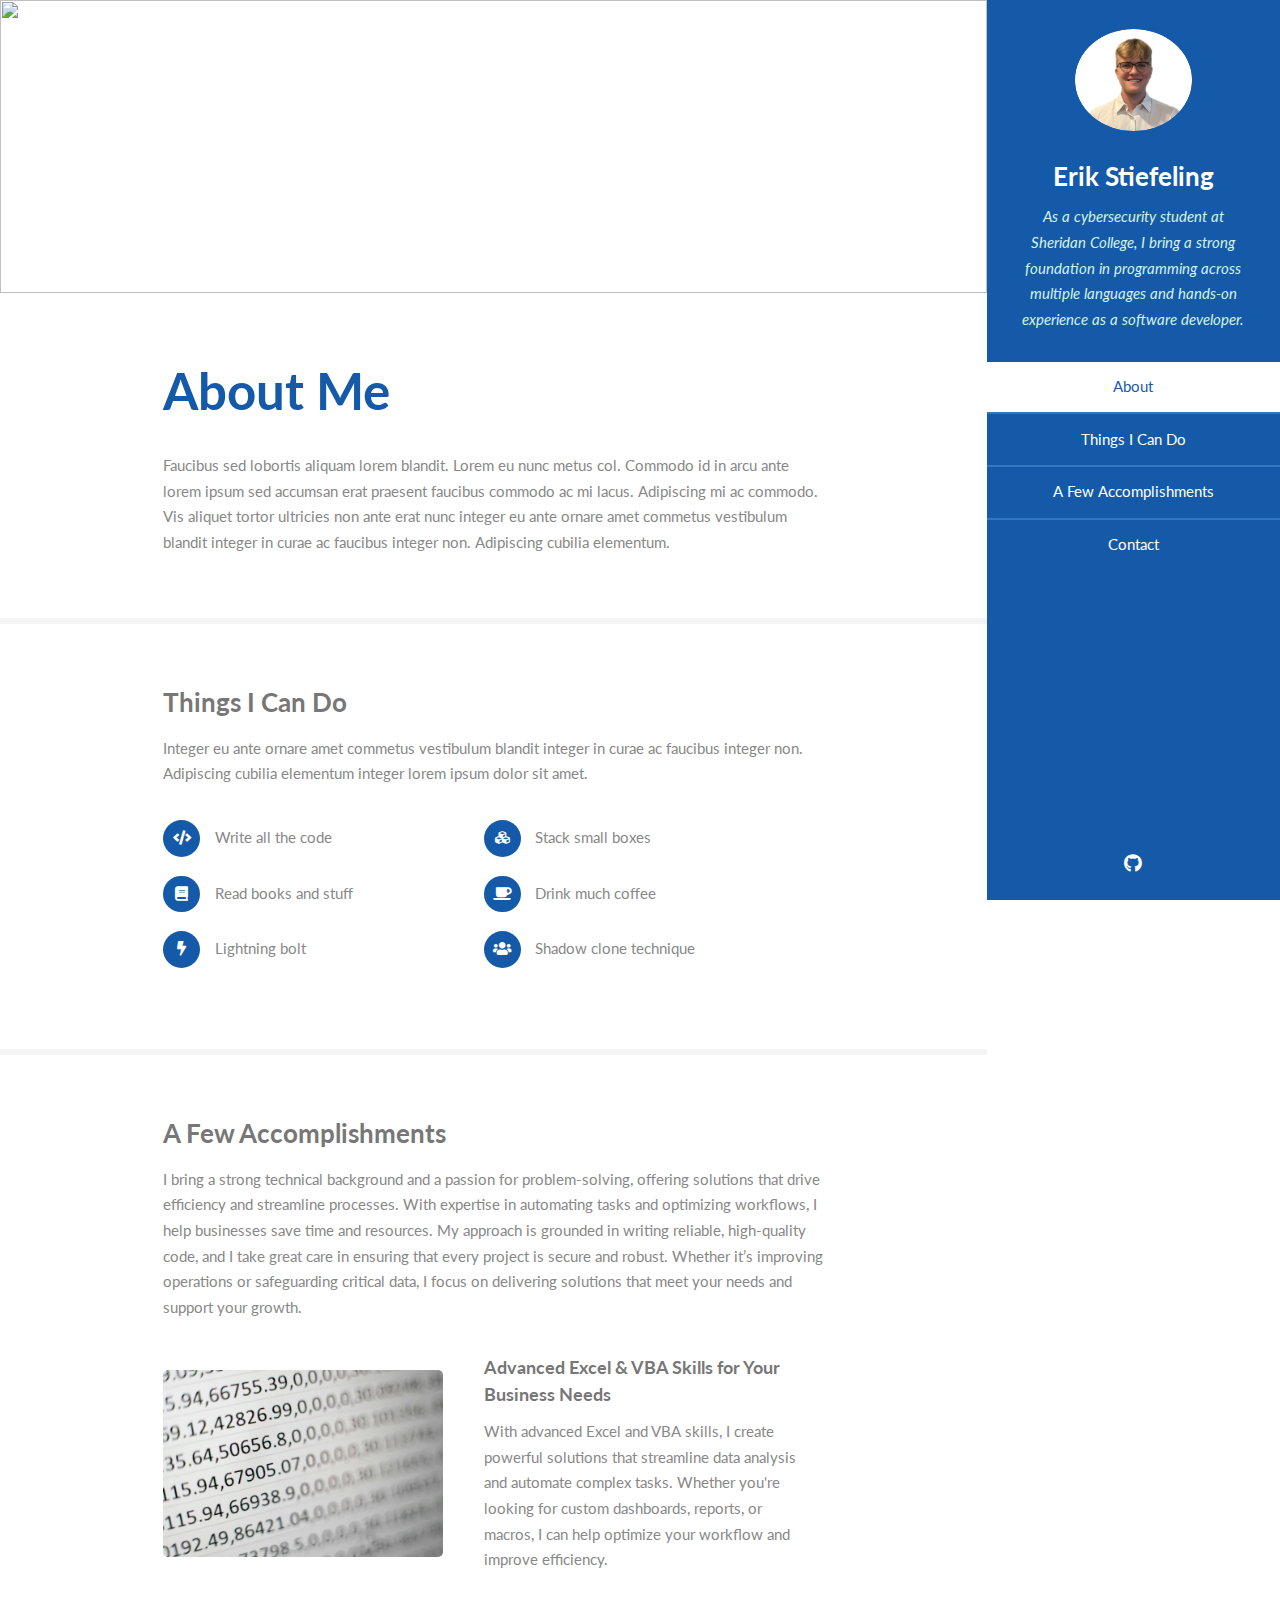
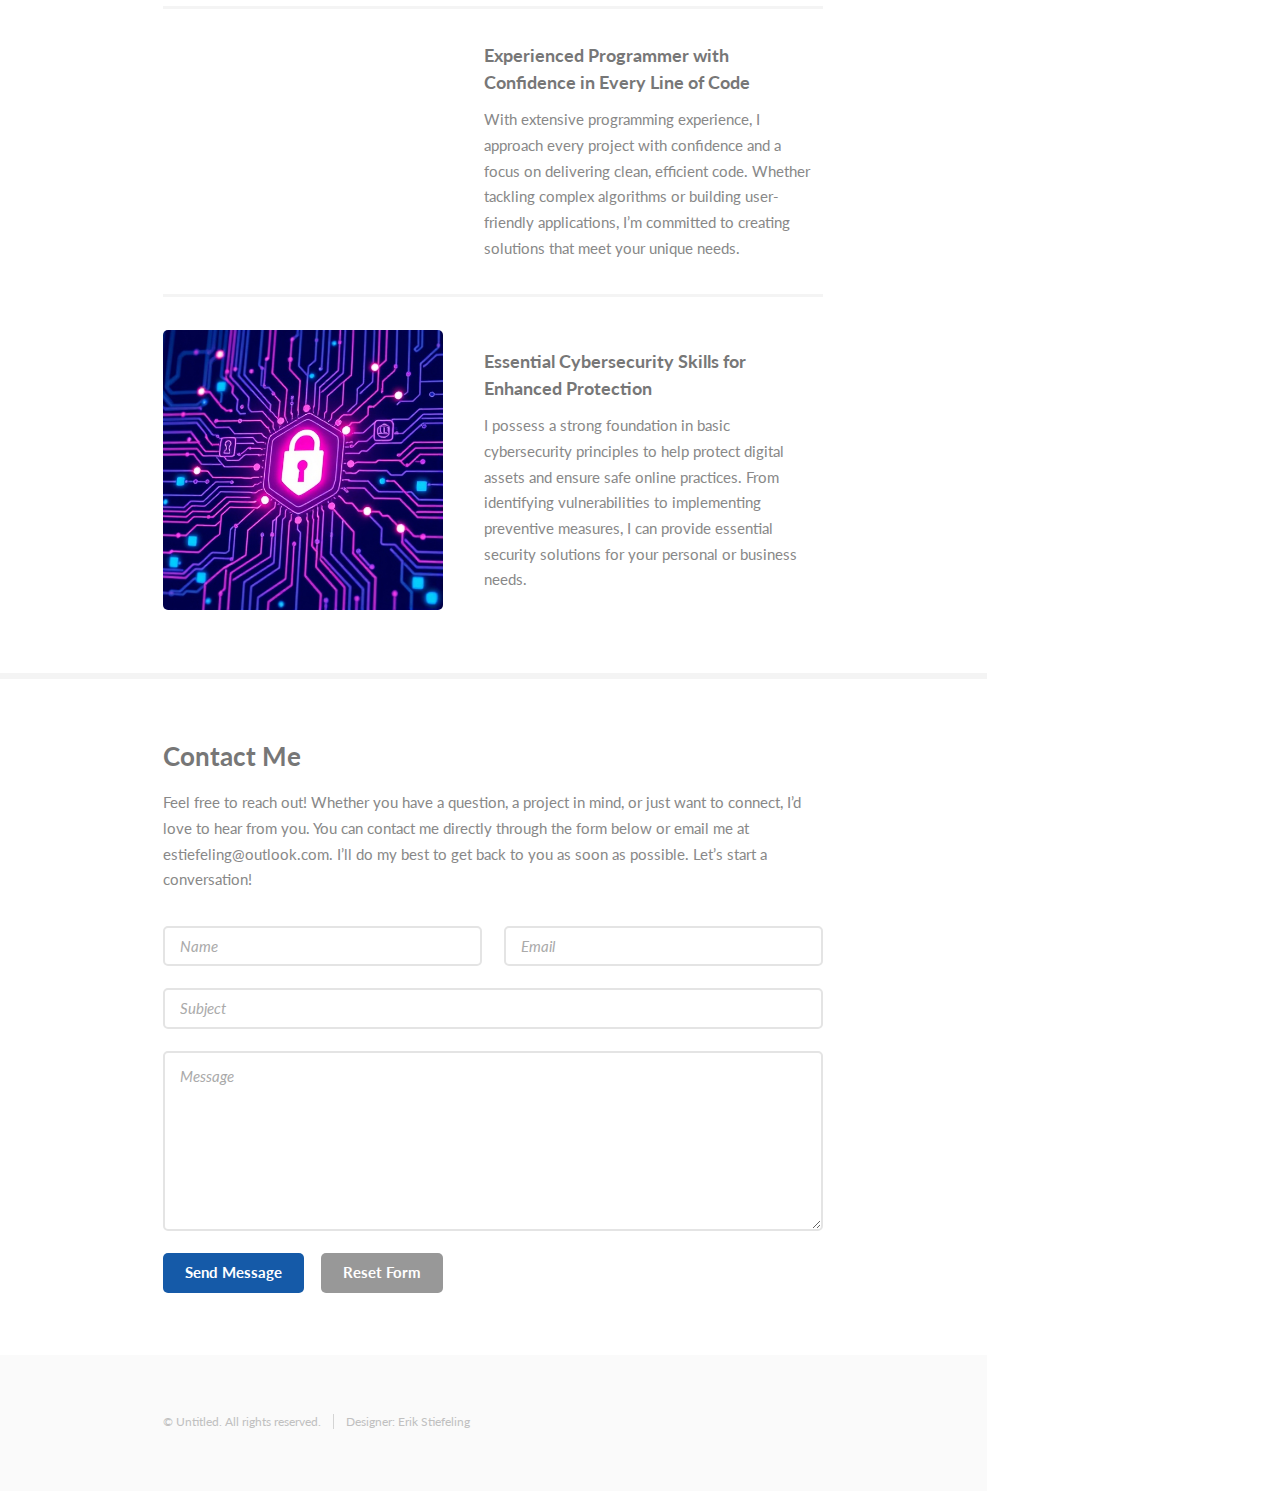
==== commit 78e694c2: "Adds more personal information to the website." ====
--- a/Erik-Portfolio.html
+++ b/Erik-Portfolio.html
@@ -70,7 +70,7 @@
 							<section id="three">
 								<div class="container">
 									<h3>A Few Accomplishments</h3>
-									<p>Integer eu ante ornare amet commetus vestibulum blandit integer in curae ac faucibus integer non. Adipiscing cubilia elementum integer. Integer eu ante ornare amet commetus.</p>
+									<p>I bring a strong technical background and a passion for problem-solving, offering solutions that drive efficiency and streamline processes. With expertise in automating tasks and optimizing workflows, I help businesses save time and resources. My approach is grounded in writing reliable, high-quality code, and I take great care in ensuring that every project is secure and robust. Whether it’s improving operations or safeguarding critical data, I focus on delivering solutions that meet your needs and support your growth.</p>
 									<div class="features">
 										<article>
 											<a href="#" class="image"><img src="images/excel.jpg" alt="" /></a>
@@ -101,7 +101,7 @@
 							<section id="four">
 								<div class="container">
 									<h3>Contact Me</h3>
-									<p>Integer eu ante ornare amet commetus vestibulum blandit integer in curae ac faucibus integer non. Adipiscing cubilia elementum integer. Integer eu ante ornare amet commetus.</p>
+									<p>Feel free to reach out! Whether you have a question, a project in mind, or just want to connect, I’d love to hear from you. You can contact me directly through the form below or email me at estiefeling@outlook.com. I’ll do my best to get back to you as soon as possible. Let’s start a conversation!</p>
 									<form method="post" action="#">
 										<div class="row gtr-uniform">
 											<div class="col-6 col-12-xsmall"><input type="text" name="name" id="name" placeholder="Name" /></div>
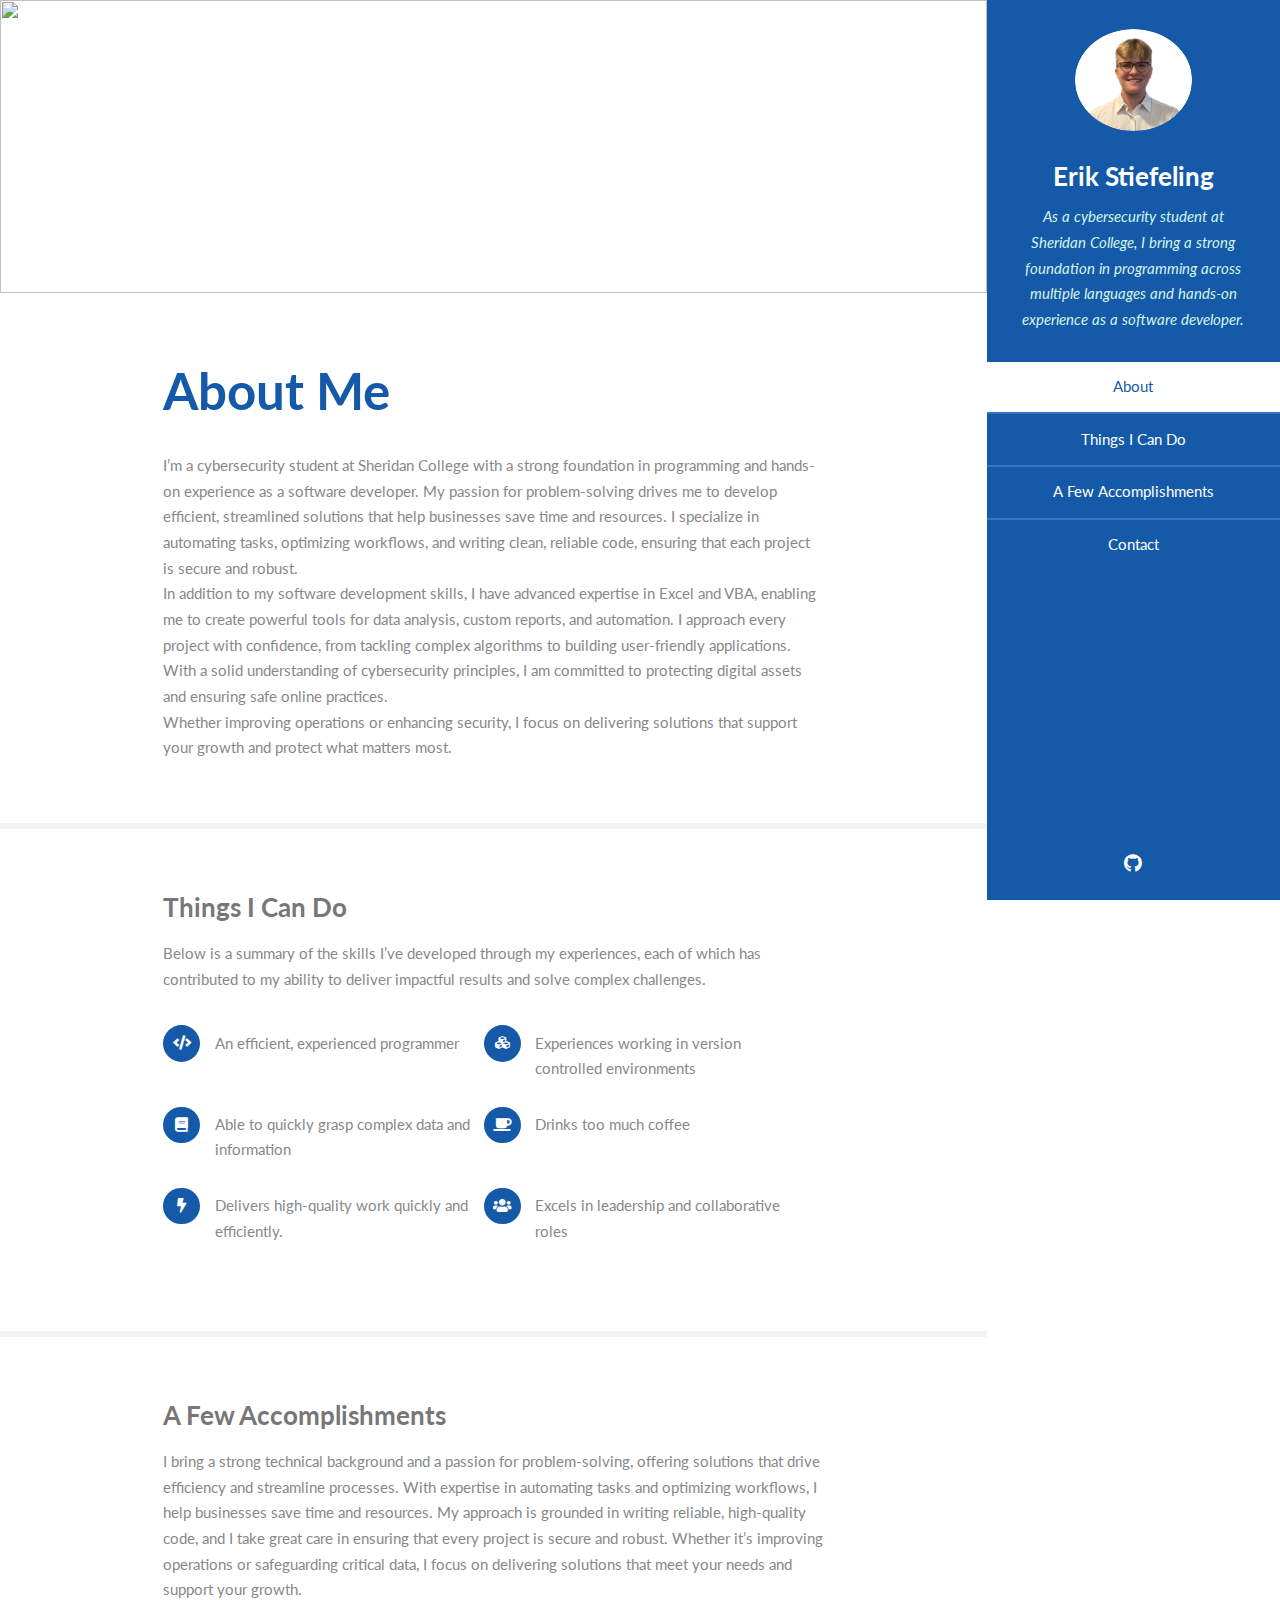
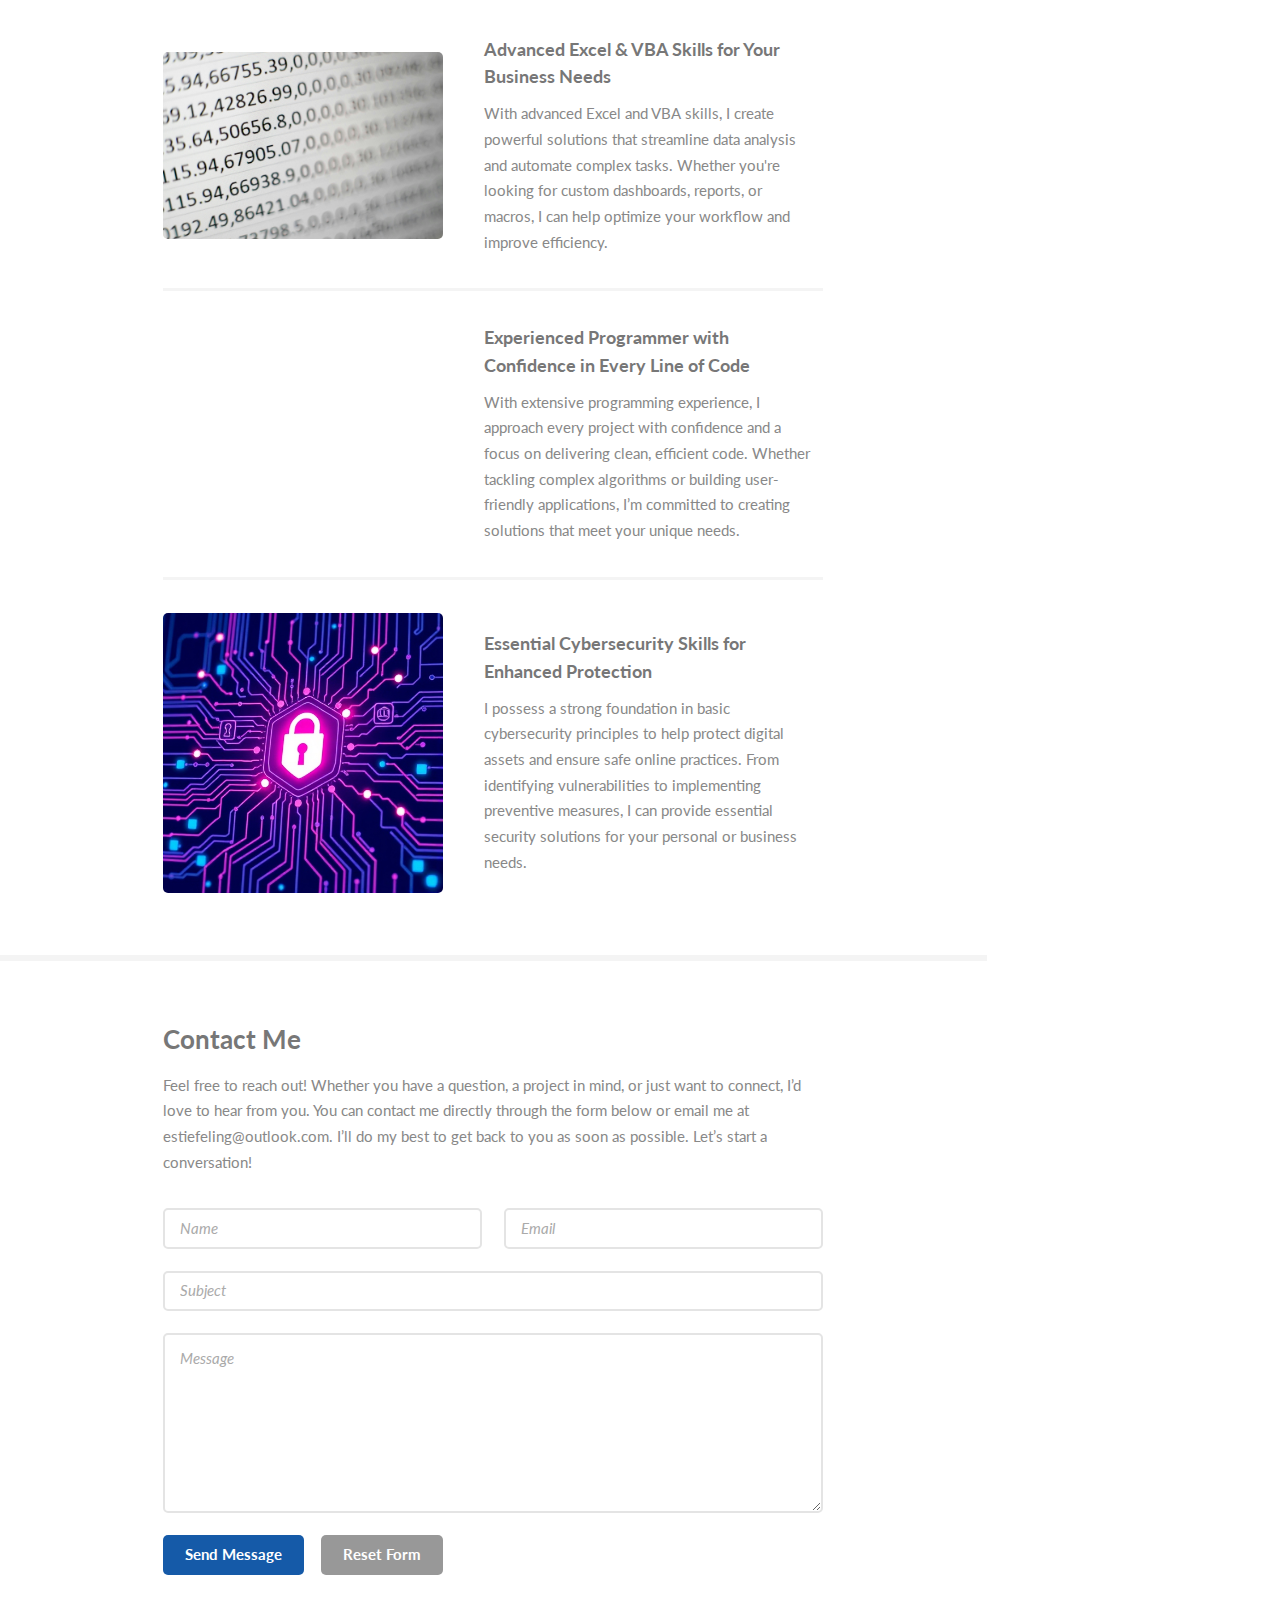
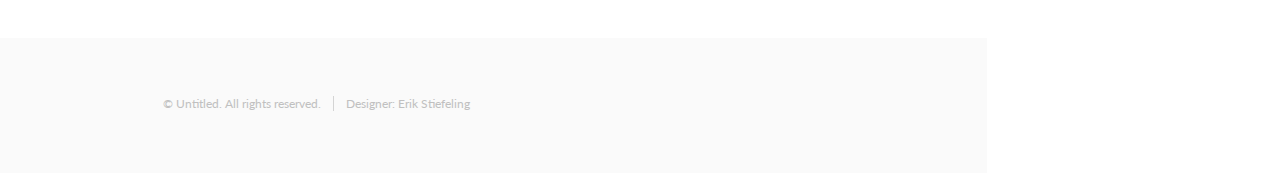
==== commit 50f7ef1b: "Completely fills out website information" ====
--- a/Erik-Portfolio.html
+++ b/Erik-Portfolio.html
@@ -46,7 +46,9 @@
 										<h2>About Me</h2>
 										<p></p>
 									</header>
-									<p>Faucibus sed lobortis aliquam lorem blandit. Lorem eu nunc metus col. Commodo id in arcu ante lorem ipsum sed accumsan erat praesent faucibus commodo ac mi lacus. Adipiscing mi ac commodo. Vis aliquet tortor ultricies non ante erat nunc integer eu ante ornare amet commetus vestibulum blandit integer in curae ac faucibus integer non. Adipiscing cubilia elementum.</p>
+									<p>I’m a cybersecurity student at Sheridan College with a strong foundation in programming and hands-on experience as a software developer. My passion for problem-solving drives me to develop efficient, streamlined solutions that help businesses save time and resources. I specialize in automating tasks, optimizing workflows, and writing clean, reliable code, ensuring that each project is secure and robust.<br>
+										In addition to my software development skills, I have advanced expertise in Excel and VBA, enabling me to create powerful tools for data analysis, custom reports, and automation. I approach every project with confidence, from tackling complex algorithms to building user-friendly applications. With a solid understanding of cybersecurity principles, I am committed to protecting digital assets and ensuring safe online practices.<br>
+										Whether improving operations or enhancing security, I focus on delivering solutions that support your growth and protect what matters most.</p>
 								</div>
 							</section>
 
@@ -54,14 +56,14 @@
 							<section id="two">
 								<div class="container">
 									<h3>Things I Can Do</h3>
-									<p>Integer eu ante ornare amet commetus vestibulum blandit integer in curae ac faucibus integer non. Adipiscing cubilia elementum integer lorem ipsum dolor sit amet.</p>
+									<p>Below is a summary of the skills I’ve developed through my experiences, each of which has contributed to my ability to deliver impactful results and solve complex challenges.</p>
 									<ul class="feature-icons">
-										<li class="icon solid fa-code">Write all the code</li>
-										<li class="icon solid fa-cubes">Stack small boxes</li>
-										<li class="icon solid fa-book">Read books and stuff</li>
-										<li class="icon solid fa-coffee">Drink much coffee</li>
-										<li class="icon solid fa-bolt">Lightning bolt</li>
-										<li class="icon solid fa-users">Shadow clone technique</li>
+										<li class="icon solid fa-code">An efficient, experienced programmer</li>
+										<li class="icon solid fa-cubes">Experiences working in version controlled environments</li>
+										<li class="icon solid fa-book">Able to quickly grasp complex data and information</li>
+										<li class="icon solid fa-coffee">Drinks too much coffee</li>
+										<li class="icon solid fa-bolt">Delivers high-quality work quickly and efficiently.</li>
+										<li class="icon solid fa-users">Excels in leadership and collaborative roles</li>
 									</ul>
 								</div>
 							</section>
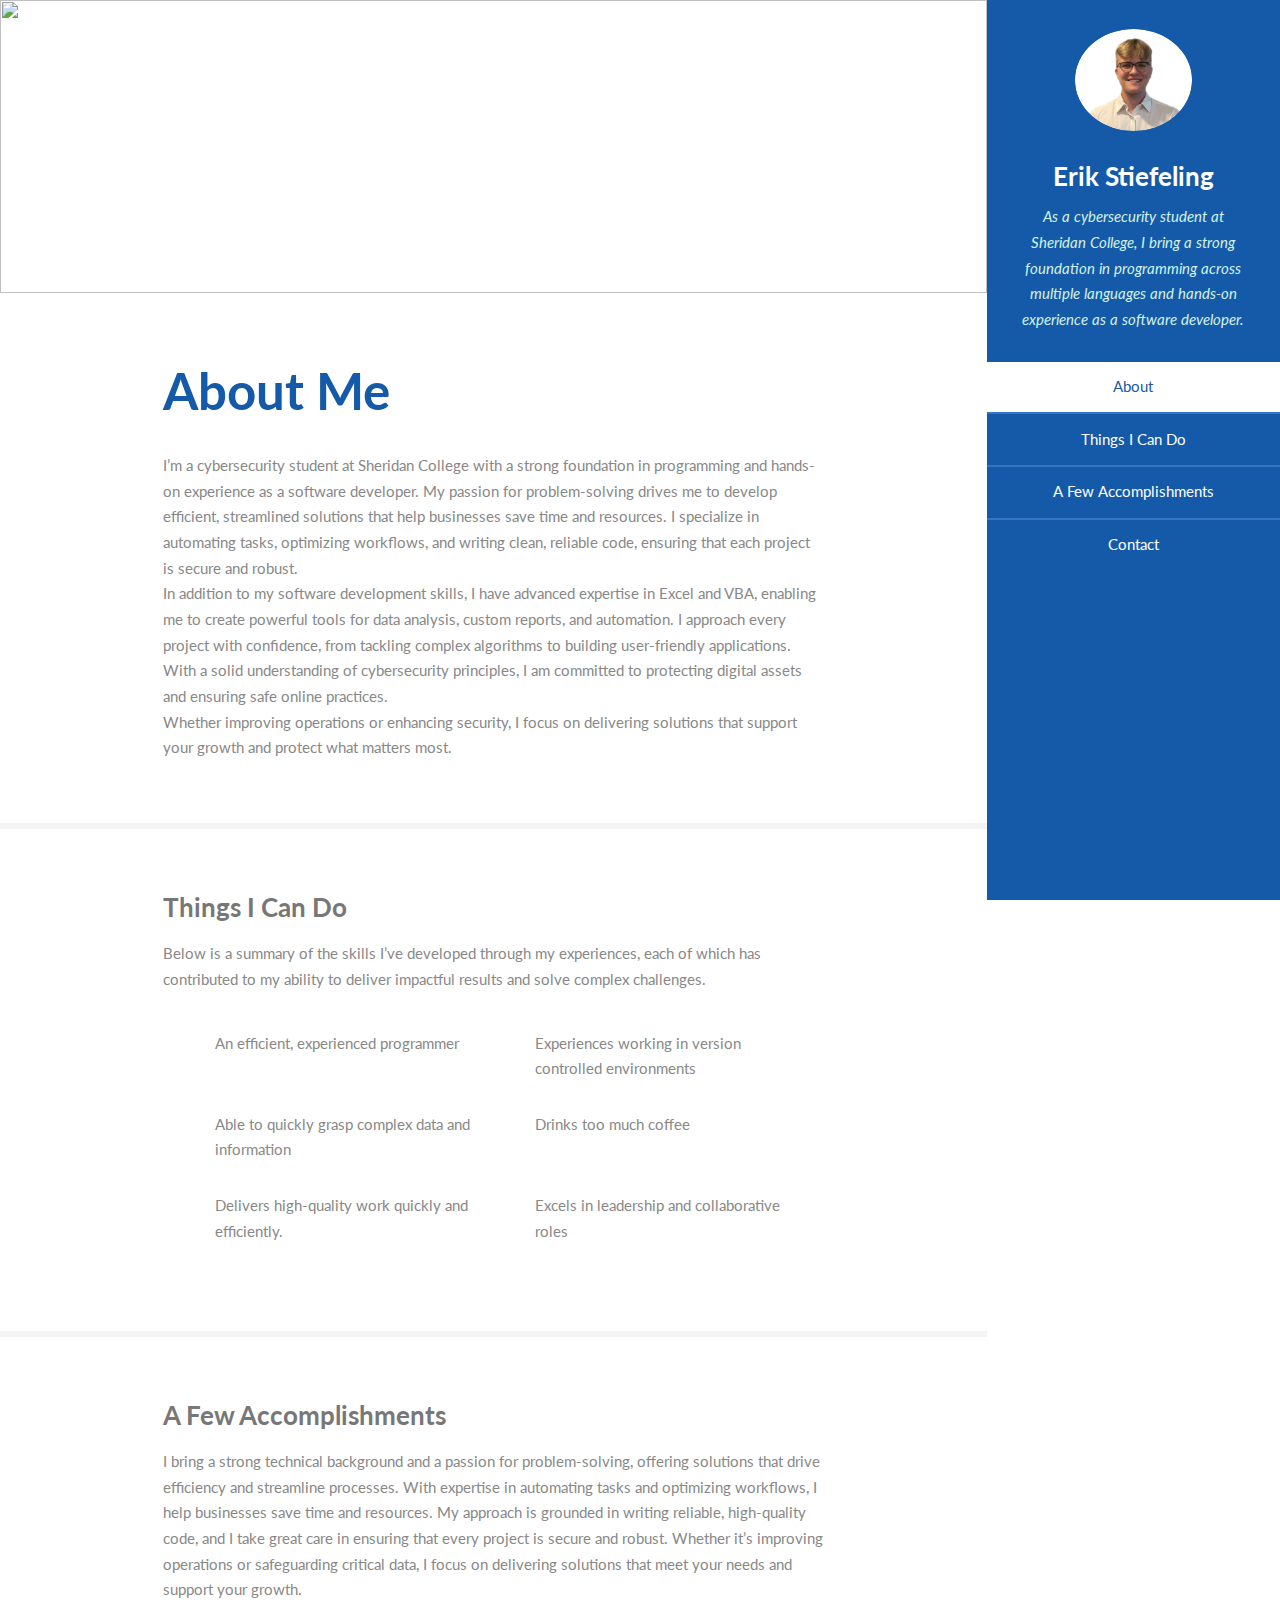
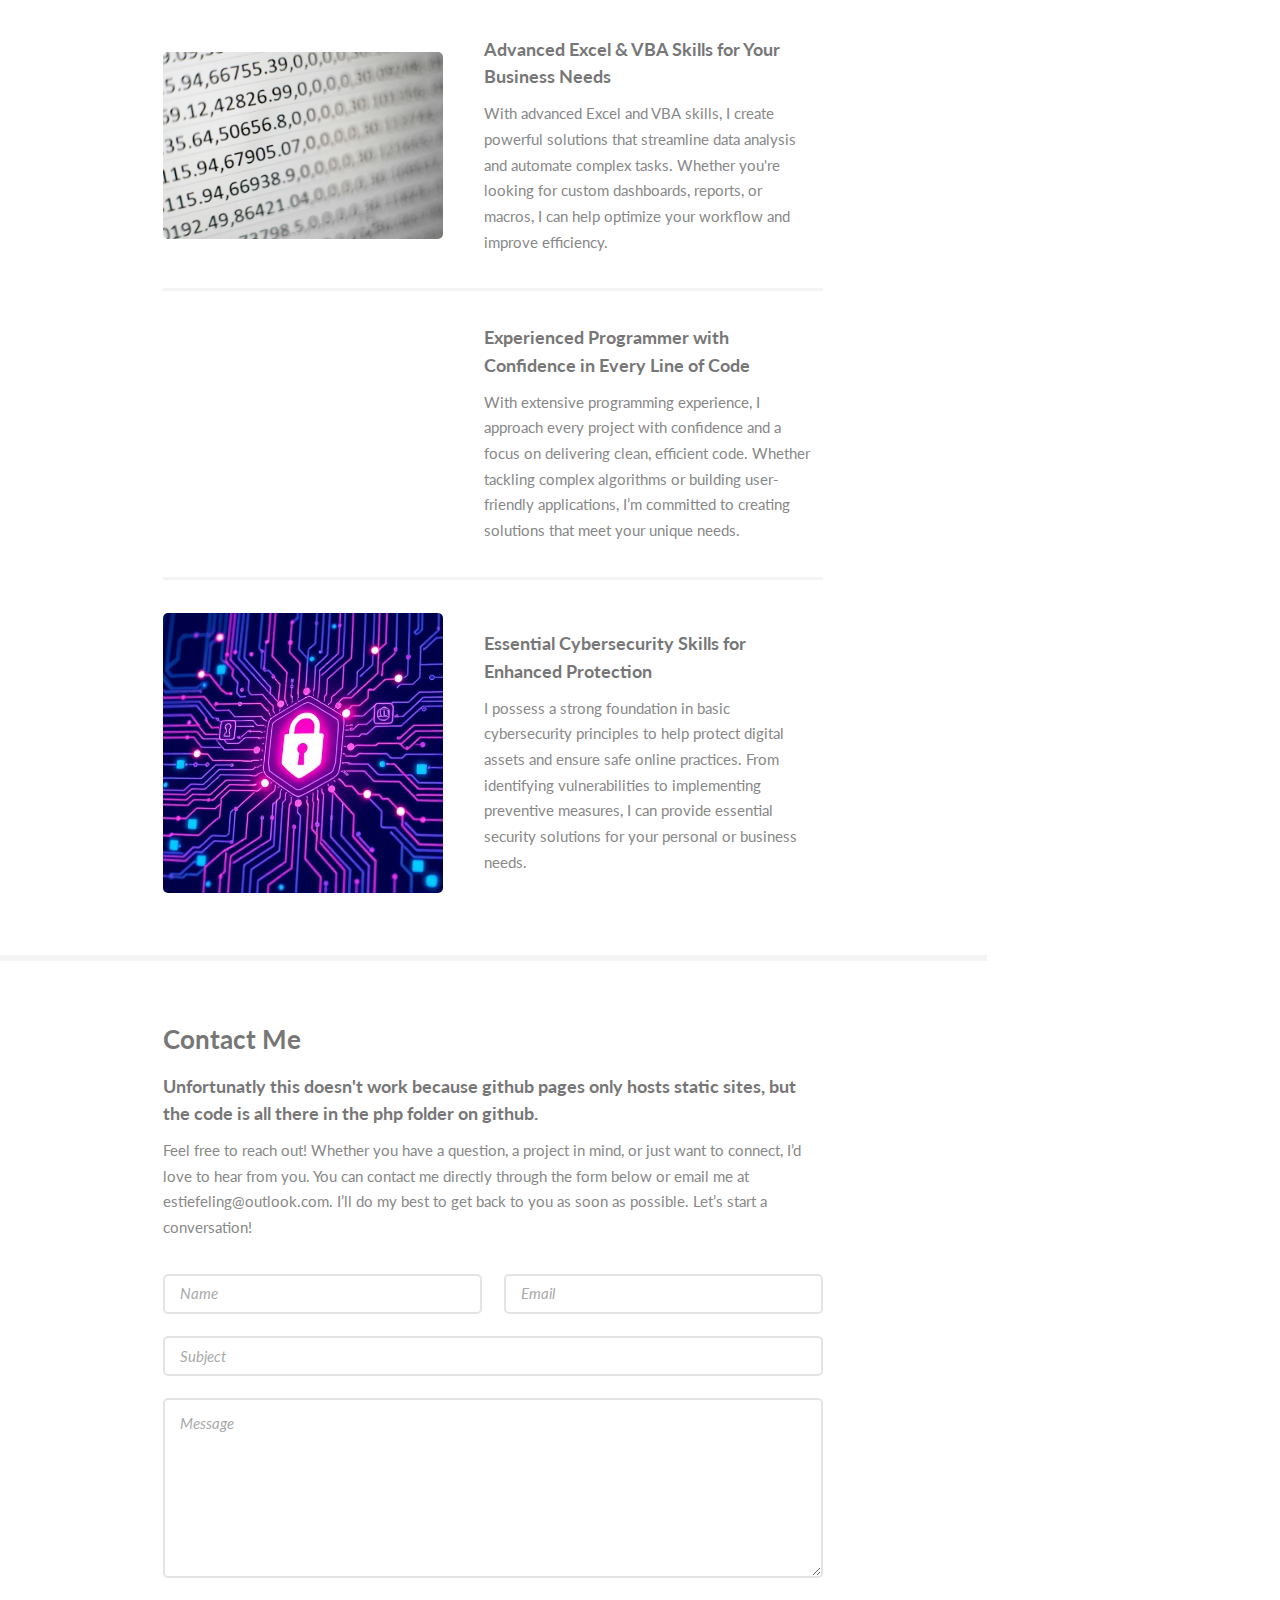
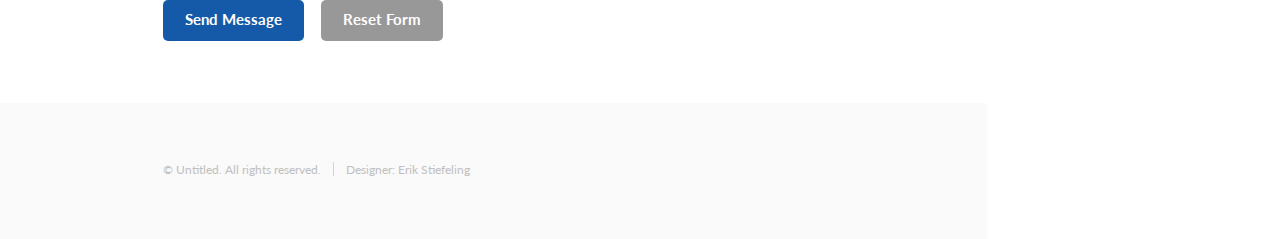
==== commit 9ef8d16e: "Removes some pointless code" ====
--- a/Erik-Portfolio.html
+++ b/Erik-Portfolio.html
@@ -103,8 +103,9 @@
 							<section id="four">
 								<div class="container">
 									<h3>Contact Me</h3>
+									<h4>Unfortunatly this doesn't work because github pages only hosts static sites, but the code is all there in the php folder on github.</h4>
 									<p>Feel free to reach out! Whether you have a question, a project in mind, or just want to connect, I’d love to hear from you. You can contact me directly through the form below or email me at estiefeling@outlook.com. I’ll do my best to get back to you as soon as possible. Let’s start a conversation!</p>
-									<form method="post" action="#">
+									<form method="post" action="assets/php/contact-form-process.php">
 										<div class="row gtr-uniform">
 											<div class="col-6 col-12-xsmall"><input type="text" name="name" id="name" placeholder="Name" /></div>
 											<div class="col-6 col-12-xsmall"><input type="email" name="email" id="email" placeholder="Email" /></div>
@@ -120,338 +121,6 @@
 									</form>
 								</div>
 							</section>
-
-						<!-- Five -->
-						<!--
-							<section id="five">
-								<div class="container">
-									<h3>Elements</h3>
-
-									<section>
-										<h4>Text</h4>
-										<p>This is <b>bold</b> and this is <strong>strong</strong>. This is <i>italic</i> and this is <em>emphasized</em>.
-										This is <sup>superscript</sup> text and this is <sub>subscript</sub> text.
-										This is <u>underlined</u> and this is code: <code>for (;;) { ... }</code>. Finally, <a href="#">this is a link</a>.</p>
-										<hr />
-										<header>
-											<h4>Heading with a Subtitle</h4>
-											<p>Lorem ipsum dolor sit amet nullam id egestas urna aliquam</p>
-										</header>
-										<p>Nunc lacinia ante nunc ac lobortis. Interdum adipiscing gravida odio porttitor sem non mi integer non faucibus ornare mi ut ante amet placerat aliquet. Volutpat eu sed ante lacinia sapien lorem accumsan varius montes viverra nibh in adipiscing blandit tempus accumsan.</p>
-										<header>
-											<h5>Heading with a Subtitle</h5>
-											<p>Lorem ipsum dolor sit amet nullam id egestas urna aliquam</p>
-										</header>
-										<p>Nunc lacinia ante nunc ac lobortis. Interdum adipiscing gravida odio porttitor sem non mi integer non faucibus ornare mi ut ante amet placerat aliquet. Volutpat eu sed ante lacinia sapien lorem accumsan varius montes viverra nibh in adipiscing blandit tempus accumsan.</p>
-										<hr />
-										<h2>Heading Level 2</h2>
-										<h3>Heading Level 3</h3>
-										<h4>Heading Level 4</h4>
-										<h5>Heading Level 5</h5>
-										<h6>Heading Level 6</h6>
-										<hr />
-										<h5>Blockquote</h5>
-										<blockquote>Fringilla nisl. Donec accumsan interdum nisi, quis tincidunt felis sagittis eget tempus euismod. Vestibulum ante ipsum primis in faucibus vestibulum. Blandit adipiscing eu felis iaculis volutpat ac adipiscing accumsan faucibus. Vestibulum ante ipsum primis in faucibus lorem ipsum dolor sit amet nullam adipiscing eu felis.</blockquote>
-										<h5>Preformatted</h5>
-										<pre><code>i = 0;
-
-while (!deck.isInOrder()) {
-    print 'Iteration ' + i;
-    deck.shuffle();
-    i++;
-}
-
-print 'It took ' + i + ' iterations to sort the deck.';</code></pre>
-									</section>
-
-									<section>
-										<h4>Lists</h4>
-										<div class="row">
-											<div class="col-6 col-12-xsmall">
-												<h5>Unordered</h5>
-												<ul>
-													<li>Dolor pulvinar etiam magna etiam.</li>
-													<li>Sagittis adipiscing lorem eleifend.</li>
-													<li>Felis enim feugiat dolore viverra.</li>
-												</ul>
-												<h5>Alternate</h5>
-												<ul class="alt">
-													<li>Dolor pulvinar etiam magna etiam.</li>
-													<li>Sagittis adipiscing lorem eleifend.</li>
-													<li>Felis enim feugiat dolore viverra.</li>
-												</ul>
-											</div>
-											<div class="col-6 col-12-xsmall">
-												<h5>Ordered</h5>
-												<ol>
-													<li>Dolor pulvinar etiam magna etiam.</li>
-													<li>Etiam vel felis at lorem sed viverra.</li>
-													<li>Felis enim feugiat dolore viverra.</li>
-													<li>Dolor pulvinar etiam magna etiam.</li>
-													<li>Etiam vel felis at lorem sed viverra.</li>
-													<li>Felis enim feugiat dolore viverra.</li>
-												</ol>
-												<h5>Icons</h5>
-												<ul class="icons">
-													<li><a href="#" class="icon brands fa-twitter"><span class="label">Twitter</span></a></li>
-													<li><a href="#" class="icon brands fa-facebook-f"><span class="label">Facebook</span></a></li>
-													<li><a href="#" class="icon brands fa-instagram"><span class="label">Instagram</span></a></li>
-													<li><a href="#" class="icon brands fa-github"><span class="label">Github</span></a></li>
-													<li><a href="#" class="icon brands fa-dribbble"><span class="label">Dribbble</span></a></li>
-													<li><a href="#" class="icon brands fa-tumblr"><span class="label">Tumblr</span></a></li>
-												</ul>
-											</div>
-										</div>
-										<h5>Actions</h5>
-										<ul class="actions">
-											<li><a href="#" class="button primary">Default</a></li>
-											<li><a href="#" class="button">Default</a></li>
-											<li><a href="#" class="button alt">Default</a></li>
-										</ul>
-										<ul class="actions small">
-											<li><a href="#" class="button primary small">Small</a></li>
-											<li><a href="#" class="button small">Small</a></li>
-											<li><a href="#" class="button alt small">Small</a></li>
-										</ul>
-										<div class="row">
-											<div class="col-3 col-6-medium col-12-xsmall">
-												<ul class="actions stacked">
-													<li><a href="#" class="button primary">Default</a></li>
-													<li><a href="#" class="button">Default</a></li>
-													<li><a href="#" class="button alt">Default</a></li>
-												</ul>
-											</div>
-											<div class="col-3 col-6 col-12-xsmall">
-												<ul class="actions stacked">
-													<li><a href="#" class="button primary small">Small</a></li>
-													<li><a href="#" class="button small">Small</a></li>
-													<li><a href="#" class="button alt small">Small</a></li>
-												</ul>
-											</div>
-											<div class="col-3 col-6-medium col-12-xsmall">
-												<ul class="actions stacked">
-													<li><a href="#" class="button primary fit">Default</a></li>
-													<li><a href="#" class="button fit">Default</a></li>
-													<li><a href="#" class="button alt fit">Default</a></li>
-												</ul>
-											</div>
-											<div class="col-3 col-6-medium col-12-xsmall">
-												<ul class="actions stacked">
-													<li><a href="#" class="button primary small fit">Small</a></li>
-													<li><a href="#" class="button small fit">Small</a></li>
-													<li><a href="#" class="button alt small fit">Small</a></li>
-												</ul>
-											</div>
-										</div>
-									</section>
-
-									<section>
-										<h4>Table</h4>
-										<h5>Default</h5>
-										<div class="table-wrapper">
-											<table>
-												<thead>
-													<tr>
-														<th>Name</th>
-														<th>Description</th>
-														<th>Price</th>
-													</tr>
-												</thead>
-												<tbody>
-													<tr>
-														<td>Item One</td>
-														<td>Ante turpis integer aliquet porttitor.</td>
-														<td>29.99</td>
-													</tr>
-													<tr>
-														<td>Item Two</td>
-														<td>Vis ac commodo adipiscing arcu aliquet.</td>
-														<td>19.99</td>
-													</tr>
-													<tr>
-														<td>Item Three</td>
-														<td> Morbi faucibus arcu accumsan lorem.</td>
-														<td>29.99</td>
-													</tr>
-													<tr>
-														<td>Item Four</td>
-														<td>Vitae integer tempus condimentum.</td>
-														<td>19.99</td>
-													</tr>
-													<tr>
-														<td>Item Five</td>
-														<td>Ante turpis integer aliquet porttitor.</td>
-														<td>29.99</td>
-													</tr>
-												</tbody>
-												<tfoot>
-													<tr>
-														<td colspan="2"></td>
-														<td>100.00</td>
-													</tr>
-												</tfoot>
-											</table>
-										</div>
-
-										<h5>Alternate</h5>
-										<div class="table-wrapper">
-											<table class="alt">
-												<thead>
-													<tr>
-														<th>Name</th>
-														<th>Description</th>
-														<th>Price</th>
-													</tr>
-												</thead>
-												<tbody>
-													<tr>
-														<td>Item One</td>
-														<td>Ante turpis integer aliquet porttitor.</td>
-														<td>29.99</td>
-													</tr>
-													<tr>
-														<td>Item Two</td>
-														<td>Vis ac commodo adipiscing arcu aliquet.</td>
-														<td>19.99</td>
-													</tr>
-													<tr>
-														<td>Item Three</td>
-														<td> Morbi faucibus arcu accumsan lorem.</td>
-														<td>29.99</td>
-													</tr>
-													<tr>
-														<td>Item Four</td>
-														<td>Vitae integer tempus condimentum.</td>
-														<td>19.99</td>
-													</tr>
-													<tr>
-														<td>Item Five</td>
-														<td>Ante turpis integer aliquet porttitor.</td>
-														<td>29.99</td>
-													</tr>
-												</tbody>
-												<tfoot>
-													<tr>
-														<td colspan="2"></td>
-														<td>100.00</td>
-													</tr>
-												</tfoot>
-											</table>
-										</div>
-									</section>
-
-									<section>
-										<h4>Buttons</h4>
-										<ul class="actions">
-											<li><a href="#" class="button primary">Primary</a></li>
-											<li><a href="#" class="button">Default</a></li>
-											<li><a href="#" class="button alt">Alternate</a></li>
-										</ul>
-										<ul class="actions">
-											<li><a href="#" class="button primary large">Large</a></li>
-											<li><a href="#" class="button">Default</a></li>
-											<li><a href="#" class="button alt small">Small</a></li>
-										</ul>
-										<ul class="actions fit">
-											<li><a href="#" class="button primary fit">Fit</a></li>
-											<li><a href="#" class="button fit">Fit</a></li>
-											<li><a href="#" class="button alt fit">Fit</a></li>
-										</ul>
-										<ul class="actions fit small">
-											<li><a href="#" class="button primary fit small">Fit + Small</a></li>
-											<li><a href="#" class="button fit small">Fit + Small</a></li>
-											<li><a href="#" class="button alt fit small">Fit + Small</a></li>
-										</ul>
-										<ul class="actions">
-											<li><a href="#" class="button primary icon solid fa-download">Icon</a></li>
-											<li><a href="#" class="button icon solid fa-download">Icon</a></li>
-											<li><a href="#" class="button alt icon solid fa-check">Icon</a></li>
-										</ul>
-										<ul class="actions">
-											<li><span class="button primary disabled">Primary</span></li>
-											<li><span class="button disabled">Default</span></li>
-											<li><span class="button alt disabled">Alternate</span></li>
-										</ul>
-									</section>
-
-									<section>
-										<h4>Form</h4>
-										<form method="post" action="#">
-											<div class="row gtr-uniform">
-												<div class="col-6 col-12-xsmall">
-													<input type="text" name="demo-name" id="demo-name" value="" placeholder="Name" />
-												</div>
-												<div class="col-6 col-12-xsmall">
-													<input type="email" name="demo-email" id="demo-email" value="" placeholder="Email" />
-												</div>
-												<div class="col-12">
-													<select name="demo-category" id="demo-category">
-														<option value="">- Category -</option>
-														<option value="1">Manufacturing</option>
-														<option value="1">Shipping</option>
-														<option value="1">Administration</option>
-														<option value="1">Human Resources</option>
-													</select>
-												</div>
-												<div class="col-4 col-12-medium">
-													<input type="radio" id="demo-priority-low" name="demo-priority" checked>
-													<label for="demo-priority-low">Low Priority</label>
-												</div>
-												<div class="col-4 col-12-medium">
-													<input type="radio" id="demo-priority-normal" name="demo-priority">
-													<label for="demo-priority-normal">Normal Priority</label>
-												</div>
-												<div class="col-4 col-12-medium">
-													<input type="radio" id="demo-priority-high" name="demo-priority">
-													<label for="demo-priority-high">High Priority</label>
-												</div>
-												<div class="col-6 col-12-medium">
-													<input type="checkbox" id="demo-copy" name="demo-copy">
-													<label for="demo-copy">Email me a copy of this message</label>
-												</div>
-												<div class="col-6 col-12-medium">
-													<input type="checkbox" id="demo-human" name="demo-human" checked>
-													<label for="demo-human">I am a human and not a robot</label>
-												</div>
-												<div class="col-12">
-													<textarea name="demo-message" id="demo-message" placeholder="Enter your message" rows="6"></textarea>
-												</div>
-												<div class="col-12">
-													<ul class="actions">
-														<li><input type="submit" value="Send Message" /></li>
-														<li><input type="reset" value="Reset" class="alt" /></li>
-													</ul>
-												</div>
-											</div>
-										</form>
-									</section>
-
-									<section>
-										<h4>Image</h4>
-										<h5>Fit</h5>
-										<span class="image fit"><img src="images/banner.jpg" alt="" /></span>
-										<div class="box alt">
-											<div class="row gtr-50 gtr-uniform">
-												<div class="col-4"><span class="image fit"><img src="images/pic01.jpg" alt="" /></span></div>
-												<div class="col-4"><span class="image fit"><img src="images/pic02.jpg" alt="" /></span></div>
-												<div class="col-4"><span class="image fit"><img src="images/pic03.jpg" alt="" /></span></div>
-												<div class="col-4"><span class="image fit"><img src="images/pic02.jpg" alt="" /></span></div>
-												<div class="col-4"><span class="image fit"><img src="images/pic03.jpg" alt="" /></span></div>
-												<div class="col-4"><span class="image fit"><img src="images/pic01.jpg" alt="" /></span></div>
-												<div class="col-4"><span class="image fit"><img src="images/pic03.jpg" alt="" /></span></div>
-												<div class="col-4"><span class="image fit"><img src="images/pic01.jpg" alt="" /></span></div>
-												<div class="col-4"><span class="image fit"><img src="images/pic02.jpg" alt="" /></span></div>
-											</div>
-										</div>
-										<h5>Left &amp; Right</h5>
-										<p><span class="image left"><img src="images/avatar.jpg" alt="" /></span>Fringilla nisl. Donec accumsan interdum nisi, quis tincidunt felis sagittis eget. tempus euismod. Vestibulum ante ipsum primis in faucibus vestibulum. Blandit adipiscing eu felis iaculis volutpat ac adipiscing accumsan eu faucibus. Integer ac pellentesque praesent tincidunt felis sagittis eget. tempus euismod. Vestibulum ante ipsum primis in faucibus vestibulum. Blandit adipiscing eu felis iaculis volutpat ac adipiscing accumsan eu faucibus. Integer ac pellentesque praesent. Donec accumsan interdum nisi, quis tincidunt felis sagittis eget. tempus euismod. Vestibulum ante ipsum primis in faucibus vestibulum. Blandit adipiscing eu felis iaculis volutpat ac adipiscing accumsan eu faucibus. Integer ac pellentesque praesent tincidunt felis sagittis eget. tempus euismod. Vestibulum ante ipsum primis in faucibus vestibulum. Blandit adipiscing eu felis iaculis volutpat ac adipiscing accumsan eu faucibus. Integer ac pellentesque praesent.</p>
-										<p><span class="image right"><img src="images/avatar.jpg" alt="" /></span>Fringilla nisl. Donec accumsan interdum nisi, quis tincidunt felis sagittis eget. tempus euismod. Vestibulum ante ipsum primis in faucibus vestibulum. Blandit adipiscing eu felis iaculis volutpat ac adipiscing accumsan eu faucibus. Integer ac pellentesque praesent tincidunt felis sagittis eget. tempus euismod. Vestibulum ante ipsum primis in faucibus vestibulum. Blandit adipiscing eu felis iaculis volutpat ac adipiscing accumsan eu faucibus. Integer ac pellentesque praesent. Donec accumsan interdum nisi, quis tincidunt felis sagittis eget. tempus euismod. Vestibulum ante ipsum primis in faucibus vestibulum. Blandit adipiscing eu felis iaculis volutpat ac adipiscing accumsan eu faucibus. Integer ac pellentesque praesent tincidunt felis sagittis eget. tempus euismod. Vestibulum ante ipsum primis in faucibus vestibulum. Blandit adipiscing eu felis iaculis volutpat ac adipiscing accumsan eu faucibus. Integer ac pellentesque praesent.</p>
-									</section>
-
-								</div>
-							</section>
-						-->
-
 					</div>
 
 				<!-- Footer -->
